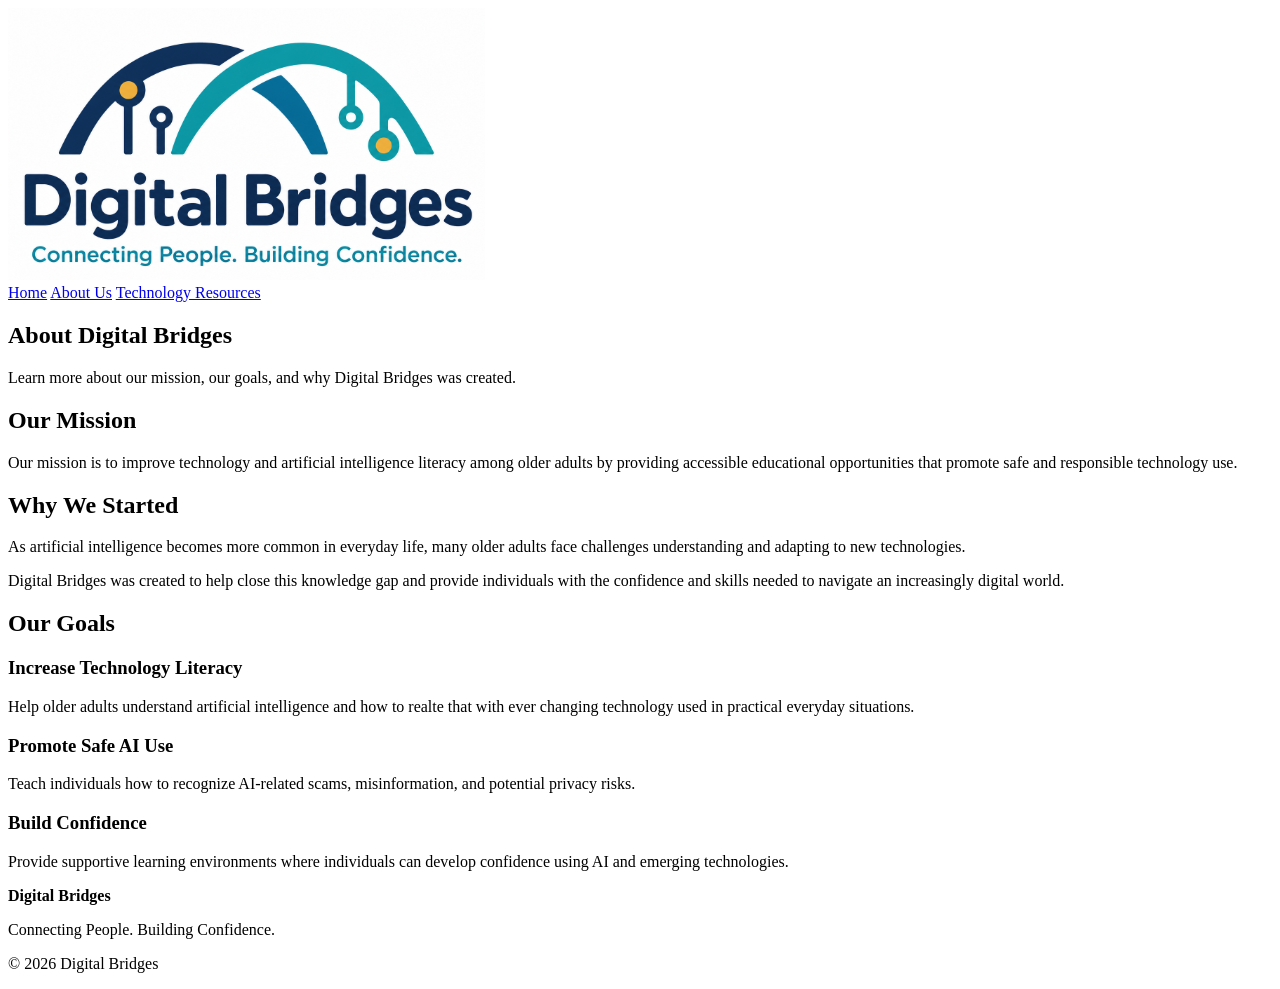
==== about.html @ 3f656727 "Add about.html for Digital Bridges information" ====
<!DOCTYPE html>
<html lang="en">

<head>
  <meta charset="UTF-8">
  <meta name="viewport" content="width=device-width, initial-scale=1.0">
  <title>About Us | Digital Bridges</title>
  <link rel="stylesheet" href="style.css">
</head>

<body>

  <header>
    <img src="Digital%20Bridges.png"
         alt="Digital Bridges Logo"
         class="site-logo">
  </header>

  <nav>
    <a href="index.html">Home</a>
    <a href="about.html">About Us</a>
    <a href="resources.html">Technology Resources</a>
  </nav>

  <main>

    <section>
      <h1>About Digital Bridges</h1>
      <p>
        Learn more about our mission, our goals,
        and why Digital Bridges was created.
      </p>
    </section>

    <section>
      <h2>Our Mission</h2>
      <p>
        Our mission is to improve technology and
        artificial intelligence literacy among
        older adults by providing accessible
        educational opportunities that promote
        safe and responsible technology use.
      </p>
    </section>

    <section>
      <h2>Why We Started</h2>
      <p>
        As artificial intelligence becomes more
        common in everyday life, many older adults
        face challenges understanding and adapting
        to new technologies.
      </p>

      <p>
        Digital Bridges was created to help close
        this knowledge gap and provide individuals
        with the confidence and skills needed
        to navigate an increasingly digital world.
      </p>
    </section>

    <section>
      <h2>Our Goals</h2>

      <h3>Increase Technology Literacy</h3>
      <p>
        Help older adults understand artificial
        intelligence and how to realte that with ever changing technology 
        used in practical everyday situations.
      </p>

      <h3>Promote Safe AI Use</h3>
      <p>
        Teach individuals how to recognize
        AI-related scams, misinformation,
        and potential privacy risks.
      </p>

      <h3>Build Confidence</h3>
      <p>
        Provide supportive learning environments
        where individuals can develop confidence
        using AI and emerging technologies.
      </p>
    </section>

  </main>

  <footer>
    <p><strong>Digital Bridges</strong></p>
    <p>Connecting People. Building Confidence.</p>
    <p>&copy; 2026 Digital Bridges</p>
  </footer>

</body>
</html>

</body>

</html>
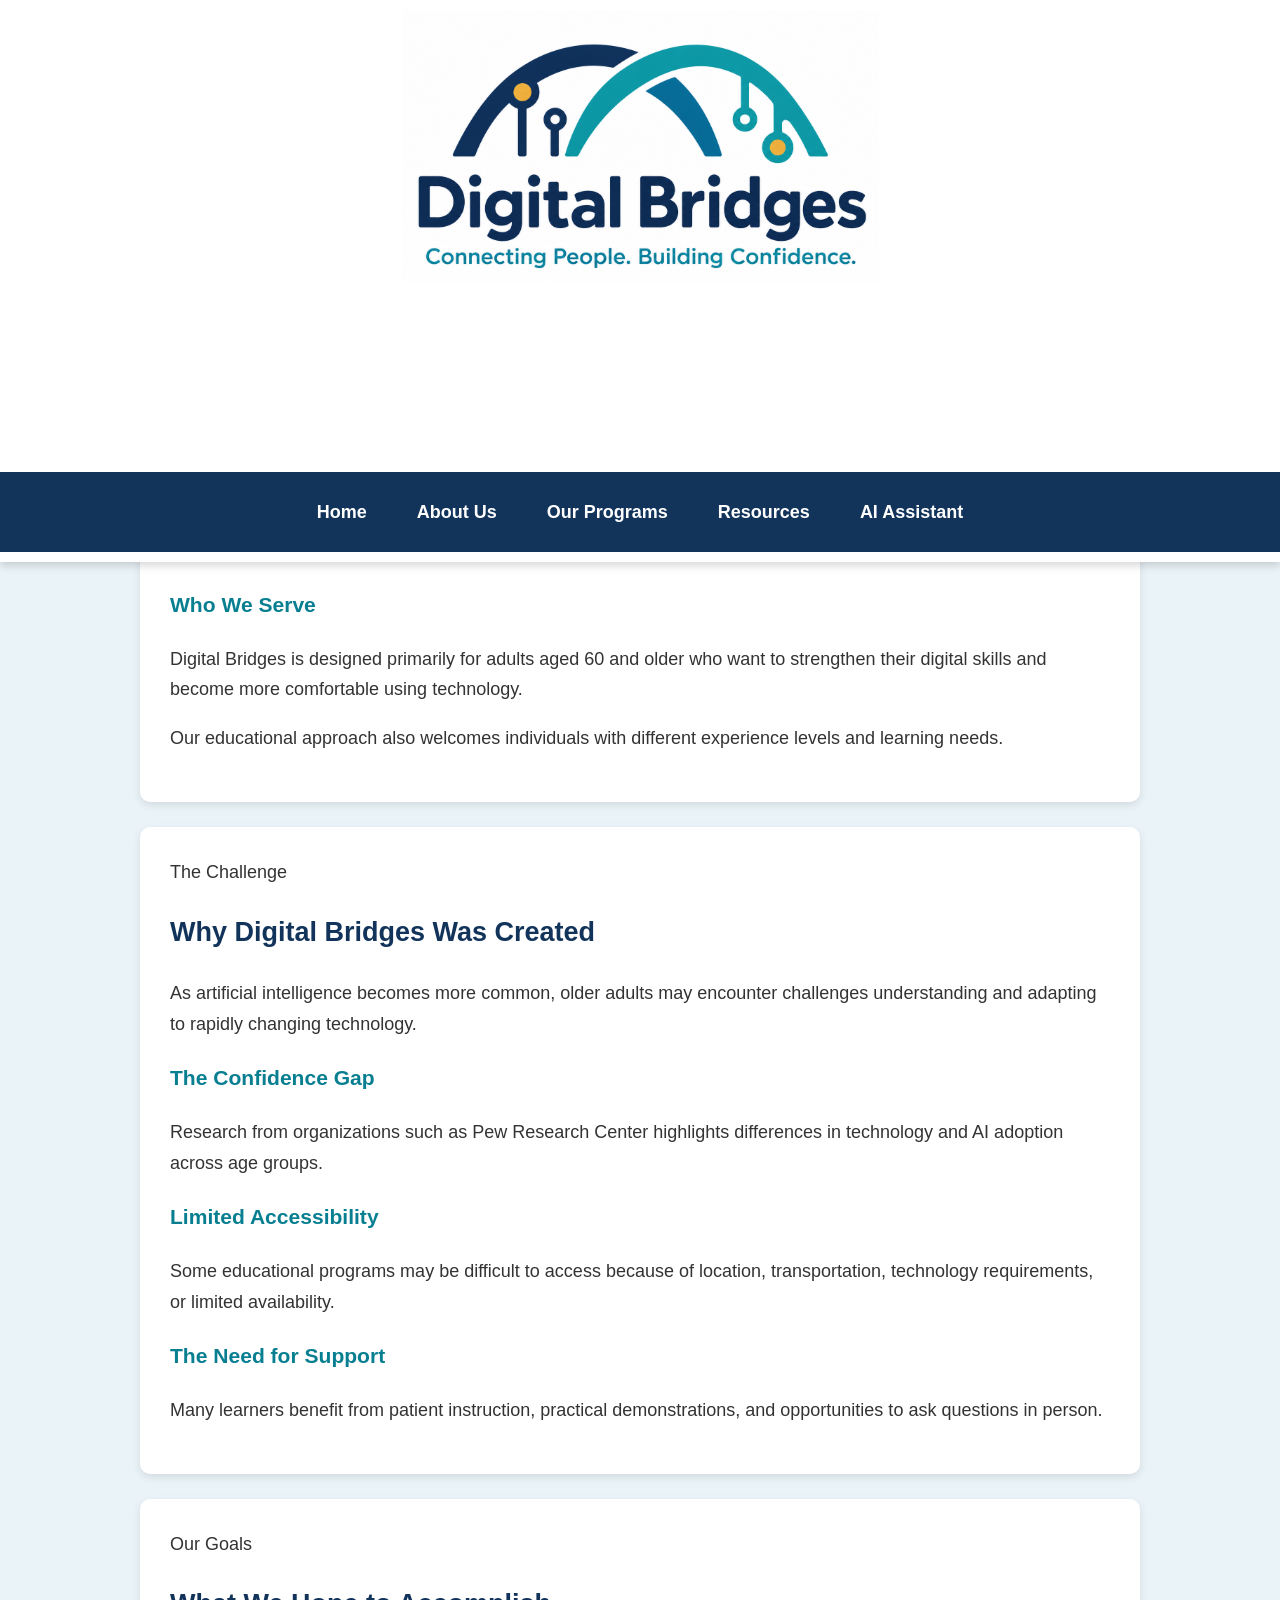
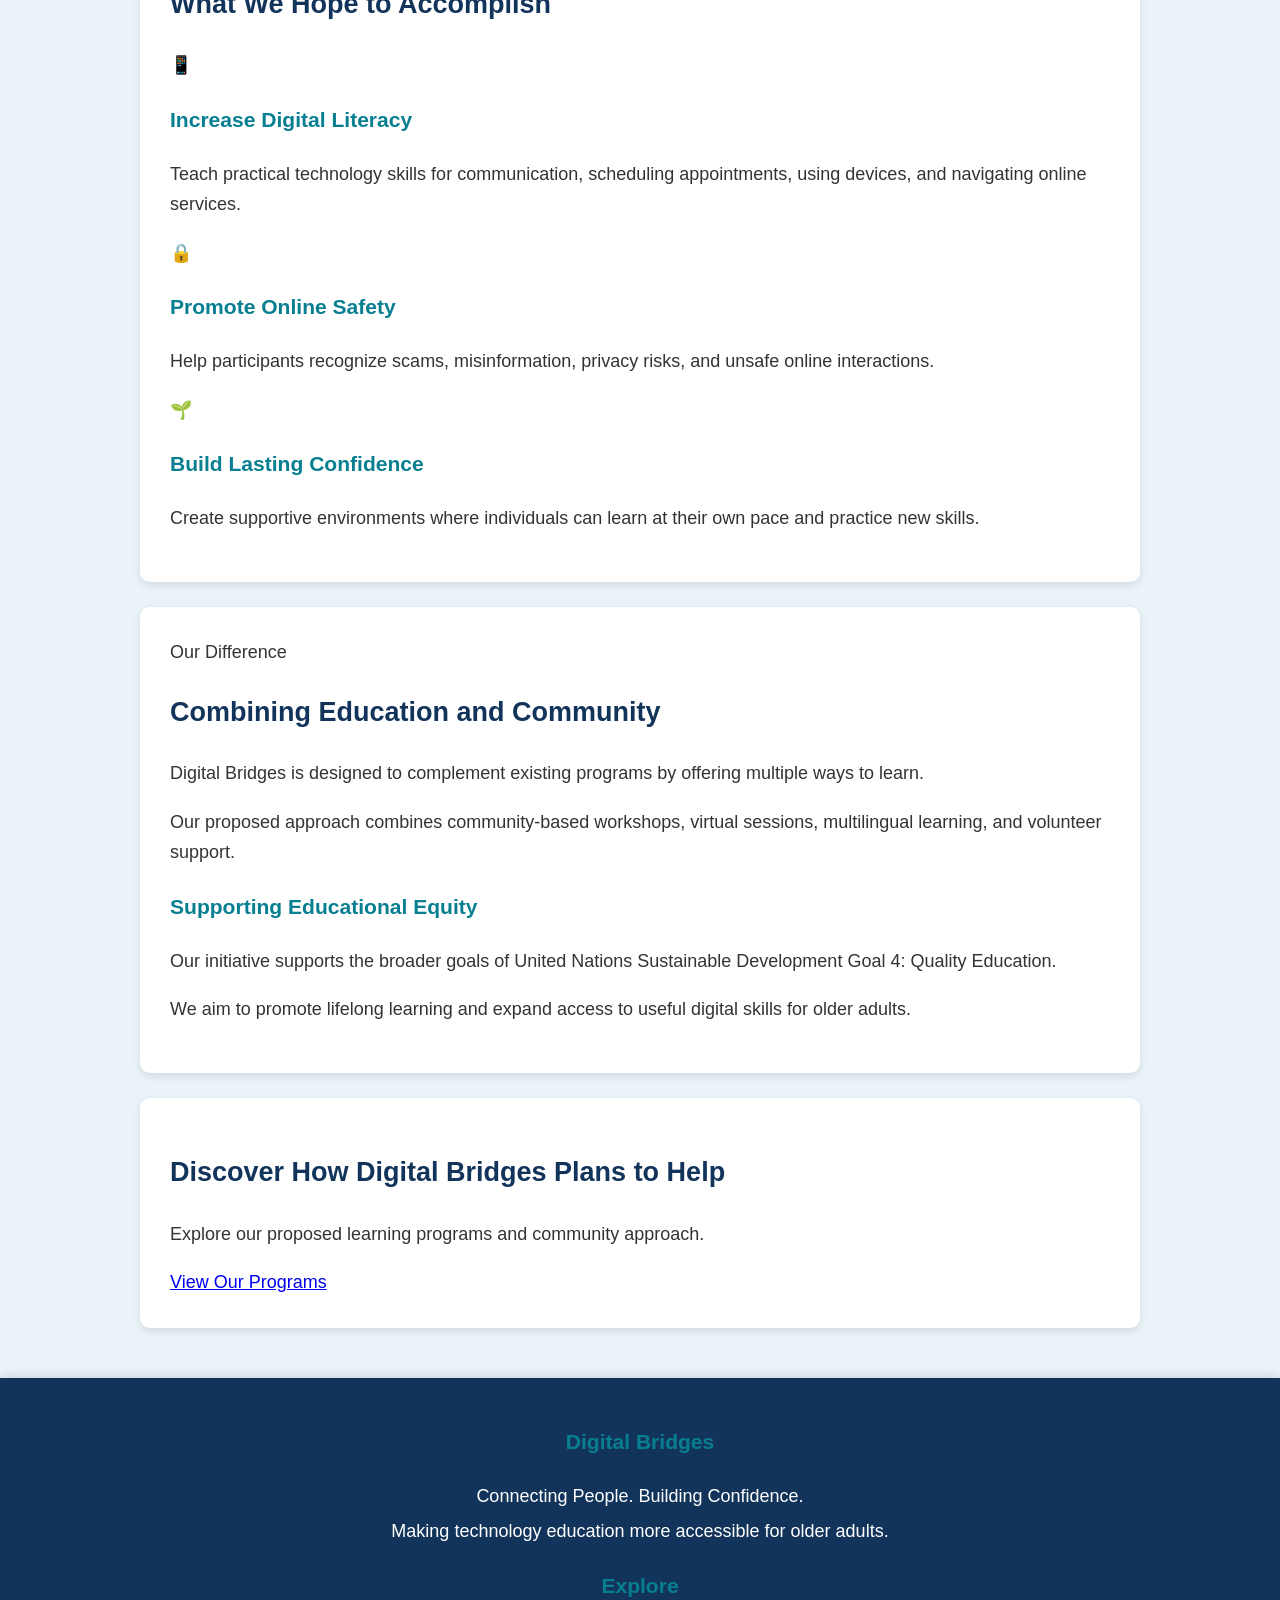
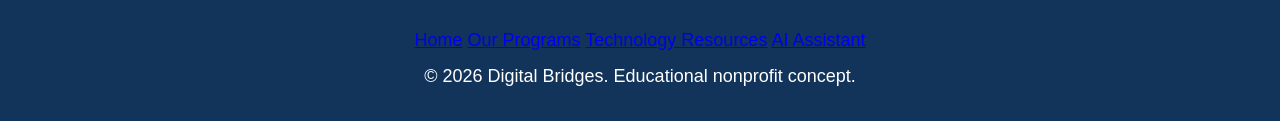
==== commit 2e4ee619: "Revamp About Us page with new header and sections Updated the About Us page layout and content for b" ====
--- a/about.html
+++ b/about.html
@@ -1,98 +1,205 @@
 
 <!DOCTYPE html>
 <html lang="en">
-
 <head>
   <meta charset="UTF-8">
   <meta name="viewport" content="width=device-width, initial-scale=1.0">
   <title>About Us | Digital Bridges</title>
   <link rel="stylesheet" href="style.css">
 </head>
-
 <body>
 
-  <header>
-    <img src="Digital%20Bridges.png"
-         alt="Digital Bridges Logo"
-         class="site-logo">
-  </header>
-
-  <nav>
-    <a href="index.html">Home</a>
-    <a href="about.html">About Us</a>
-    <a href="resources.html">Technology Resources</a>
-  </nav>
-
-  <main>
-
-    <section>
+<header class="site-header">
+  <div class="header-inner">
+    <a href="index.html" class="brand">
+      <img src="Digital%20Bridges.png" alt="Digital Bridges Logo">
+    </a>
+    <nav aria-label="Main navigation">
+      <a href="index.html">Home</a>
+      <a href="about.html" class="active" aria-current="page">About Us</a>
+      <a href="programs.html">Our Programs</a>
+      <a href="resources.html">Resources</a>
+      <a href="assistant.html" class="nav-highlight">AI Assistant</a>
+    </nav>
+  </div>
+</header>
+
+<main>
+  <section class="page-hero">
+    <div class="container">
+      <span class="eyebrow">Who We Are</span>
       <h1>About Digital Bridges</h1>
       <p>
-        Learn more about our mission, our goals,
-        and why Digital Bridges was created.
+        Building a future where older adults have the knowledge,
+        resources, and confidence to navigate technology.
       </p>
-    </section>
-
-    <section>
-      <h2>Our Mission</h2>
-      <p>
-        Our mission is to improve technology and
-        artificial intelligence literacy among
-        older adults by providing accessible
-        educational opportunities that promote
-        safe and responsible technology use.
-      </p>
-    </section>
-
-    <section>
-      <h2>Why We Started</h2>
-      <p>
-        As artificial intelligence becomes more
-        common in everyday life, many older adults
-        face challenges understanding and adapting
-        to new technologies.
-      </p>
-
-      <p>
-        Digital Bridges was created to help close
-        this knowledge gap and provide individuals
-        with the confidence and skills needed
-        to navigate an increasingly digital world.
-      </p>
-    </section>
-
-    <section>
-      <h2>Our Goals</h2>
-
-      <h3>Increase Technology Literacy</h3>
-      <p>
-        Help older adults understand artificial
-        intelligence and how to realte that with ever changing technology 
-        used in practical everyday situations.
-      </p>
-
-      <h3>Promote Safe AI Use</h3>
-      <p>
-        Teach individuals how to recognize
-        AI-related scams, misinformation,
-        and potential privacy risks.
-      </p>
-
-      <h3>Build Confidence</h3>
-      <p>
-        Provide supportive learning environments
-        where individuals can develop confidence
-        using AI and emerging technologies.
-      </p>
-    </section>
-
-  </main>
-
-  <footer>
-    <p><strong>Digital Bridges</strong></p>
-    <p>Connecting People. Building Confidence.</p>
-    <p>&copy; 2026 Digital Bridges</p>
-  </footer>
+    </div>
+  </section>
+
+  <section class="section container">
+    <div class="split-layout">
+      <div>
+        <span class="eyebrow">Our Mission</span>
+        <h2>Making Technology Accessible to Everyone</h2>
+        <p>
+          Our mission is to improve technology and artificial
+          intelligence literacy among older adults by providing
+          accessible educational opportunities that promote
+          safe and responsible technology use.
+        </p>
+        <p>
+          We believe age should never be a barrier to understanding
+          and benefiting from modern technology.
+        </p>
+      </div>
+      <div class="feature-panel">
+        <h3>Who We Serve</h3>
+        <p>
+          Digital Bridges is designed primarily for adults aged
+          60 and older who want to strengthen their digital
+          skills and become more comfortable using technology.
+        </p>
+        <p>
+          Our educational approach also welcomes individuals
+          with different experience levels and learning needs.
+        </p>
+      </div>
+    </div>
+  </section>
+
+  <section class="section section-light">
+    <div class="container">
+      <div class="section-heading">
+        <span class="eyebrow">The Challenge</span>
+        <h2>Why Digital Bridges Was Created</h2>
+        <p>
+          As artificial intelligence becomes more common,
+          older adults may encounter challenges understanding
+          and adapting to rapidly changing technology.
+        </p>
+      </div>
+
+      <div class="card-grid">
+        <article class="card">
+          <h3>The Confidence Gap</h3>
+          <p>
+            Research from organizations such as Pew Research
+            Center highlights differences in technology and
+            AI adoption across age groups.
+          </p>
+        </article>
+        <article class="card">
+          <h3>Limited Accessibility</h3>
+          <p>
+            Some educational programs may be difficult to
+            access because of location, transportation,
+            technology requirements, or limited availability.
+          </p>
+        </article>
+        <article class="card">
+          <h3>The Need for Support</h3>
+          <p>
+            Many learners benefit from patient instruction,
+            practical demonstrations, and opportunities
+            to ask questions in person.
+          </p>
+        </article>
+      </div>
+    </div>
+  </section>
+
+  <section class="section container">
+    <div class="section-heading">
+      <span class="eyebrow">Our Goals</span>
+      <h2>What We Hope to Accomplish</h2>
+    </div>
+    <div class="card-grid">
+      <article class="card">
+        <div class="card-icon">📱</div>
+        <h3>Increase Digital Literacy</h3>
+        <p>
+          Teach practical technology skills for communication,
+          scheduling appointments, using devices, and
+          navigating online services.
+        </p>
+      </article>
+      <article class="card">
+        <div class="card-icon">🔒</div>
+        <h3>Promote Online Safety</h3>
+        <p>
+          Help participants recognize scams, misinformation,
+          privacy risks, and unsafe online interactions.
+        </p>
+      </article>
+      <article class="card">
+        <div class="card-icon">🌱</div>
+        <h3>Build Lasting Confidence</h3>
+        <p>
+          Create supportive environments where individuals
+          can learn at their own pace and practice new skills.
+        </p>
+      </article>
+    </div>
+  </section>
+
+  <section class="section section-light">
+    <div class="container split-layout">
+      <div>
+        <span class="eyebrow">Our Difference</span>
+        <h2>Combining Education and Community</h2>
+        <p>
+          Digital Bridges is designed to complement existing
+          programs by offering multiple ways to learn.
+        </p>
+        <p>
+          Our proposed approach combines community-based
+          workshops, virtual sessions, multilingual learning,
+          and volunteer support.
+        </p>
+      </div>
+      <div class="feature-panel">
+        <h3>Supporting Educational Equity</h3>
+        <p>
+          Our initiative supports the broader goals of
+          United Nations Sustainable Development Goal 4:
+          Quality Education.
+        </p>
+        <p>
+          We aim to promote lifelong learning and expand
+          access to useful digital skills for older adults.
+        </p>
+      </div>
+    </div>
+  </section>
+
+  <section class="cta-section">
+    <div class="container">
+      <h2>Discover How Digital Bridges Plans to Help</h2>
+      <p>Explore our proposed learning programs and community approach.</p>
+      <a href="programs.html" class="btn btn-white">View Our Programs</a>
+    </div>
+  </section>
+</main>
+
+<footer class="site-footer">
+  <div class="container footer-grid">
+    <div>
+      <h3>Digital Bridges</h3>
+      <p>Connecting People. Building Confidence.</p>
+      <p>Making technology education more accessible for older adults.</p>
+    </div>
+    <div>
+      <h3>Explore</h3>
+      <a href="index.html">Home</a>
+      <a href="programs.html">Our Programs</a>
+      <a href="resources.html">Technology Resources</a>
+      <a href="assistant.html">AI Assistant</a>
+    </div>
+  </div>
+  <div class="container footer-bottom">
+    <p>&copy; 2026 Digital Bridges. Educational nonprofit concept.</p>
+  </div>
+</footer>
 
 </body>
 </html>
--- a/style.css
+++ b/style.css
@@ -0,0 +1,147 @@
+/* General Body Styling */
+body {
+    margin: 0;
+    padding: 0;
+    font-family: Arial, Helvetica, sans-serif;
+    font-size: 18px;
+    line-height: 1.7;
+    background-color: #EAF3F8;
+    color: #333333;
+}
+
+/* Fixed Header */
+header {
+    position: fixed;
+    top: 0;
+    left: 0;
+    width: 100%;
+    background-color: white;
+    text-align: center;
+    padding: 10px 0;
+    box-shadow: 0 4px 8px rgba(0, 0, 0, 0.15);
+    z-index: 1000;
+}
+
+/* Digital Bridges Logo */
+.site-logo {
+    width: 250px;
+    max-width: 90%;
+    height: auto;
+    display: block;
+    margin: 0 auto;
+}
+
+/* Navigation Menu */
+nav {
+    display: flex;
+    justify-content: center;
+    flex-wrap: wrap;
+    gap: 20px;
+    background-color: #12345B;
+    padding: 15px;
+    margin-top: 180px;
+}
+
+/* Navigation Links */
+nav a {
+    color: white;
+    text-decoration: none;
+    font-weight: bold;
+    padding: 10px 15px;
+    border-radius: 5px;
+    transition: background-color 0.3s;
+}
+
+/* Navigation Hover Effects */
+nav a:hover,
+nav a:focus {
+    background-color: #0F9CA8;
+    color: white;
+}
+
+/* Center Main Content with Flexbox */
+main {
+    display: flex;
+    flex-direction: column;
+    align-items: center;
+    justify-content: center;
+    max-width: 1000px;
+    margin: 30px auto;
+    padding: 20px;
+    gap: 25px;
+}
+
+/* Content Sections */
+section {
+    background-color: white;
+    width: 100%;
+    box-sizing: border-box;
+    padding: 30px;
+    border-radius: 10px;
+    box-shadow: 0 3px 8px rgba(0, 0, 0, 0.1);
+}
+
+/* Headings */
+h1, h2 {
+    color: #12345B;
+}
+
+h3 {
+    color: #087F91;
+}
+
+/* Images */
+main img {
+    max-width: 100%;
+    height: auto;
+    display: block;
+    margin: 20px auto;
+    border-radius: 8px;
+}
+
+/* Lists */
+ul {
+    padding-left: 30px;
+}
+
+li {
+    margin-bottom: 10px;
+}
+
+/* Footer */
+footer {
+    background-color: #12345B;
+    color: white;
+    text-align: center;
+    padding: 25px;
+    box-shadow: 0 -3px 8px rgba(0, 0, 0, 0.1);
+}
+
+footer p {
+    margin: 5px;
+}
+
+/* Mobile Friendly Styling */
+@media (max-width: 600px) {
+    nav {
+        margin-top: 180px;
+        gap: 5px;
+    }
+
+    nav a {
+        padding: 8px;
+        font-size: 16px;
+    }
+
+    main {
+        padding: 15px;
+    }
+
+    section {
+        padding: 20px;
+    }
+
+    body {
+        font-size: 17px;
+    }
+}
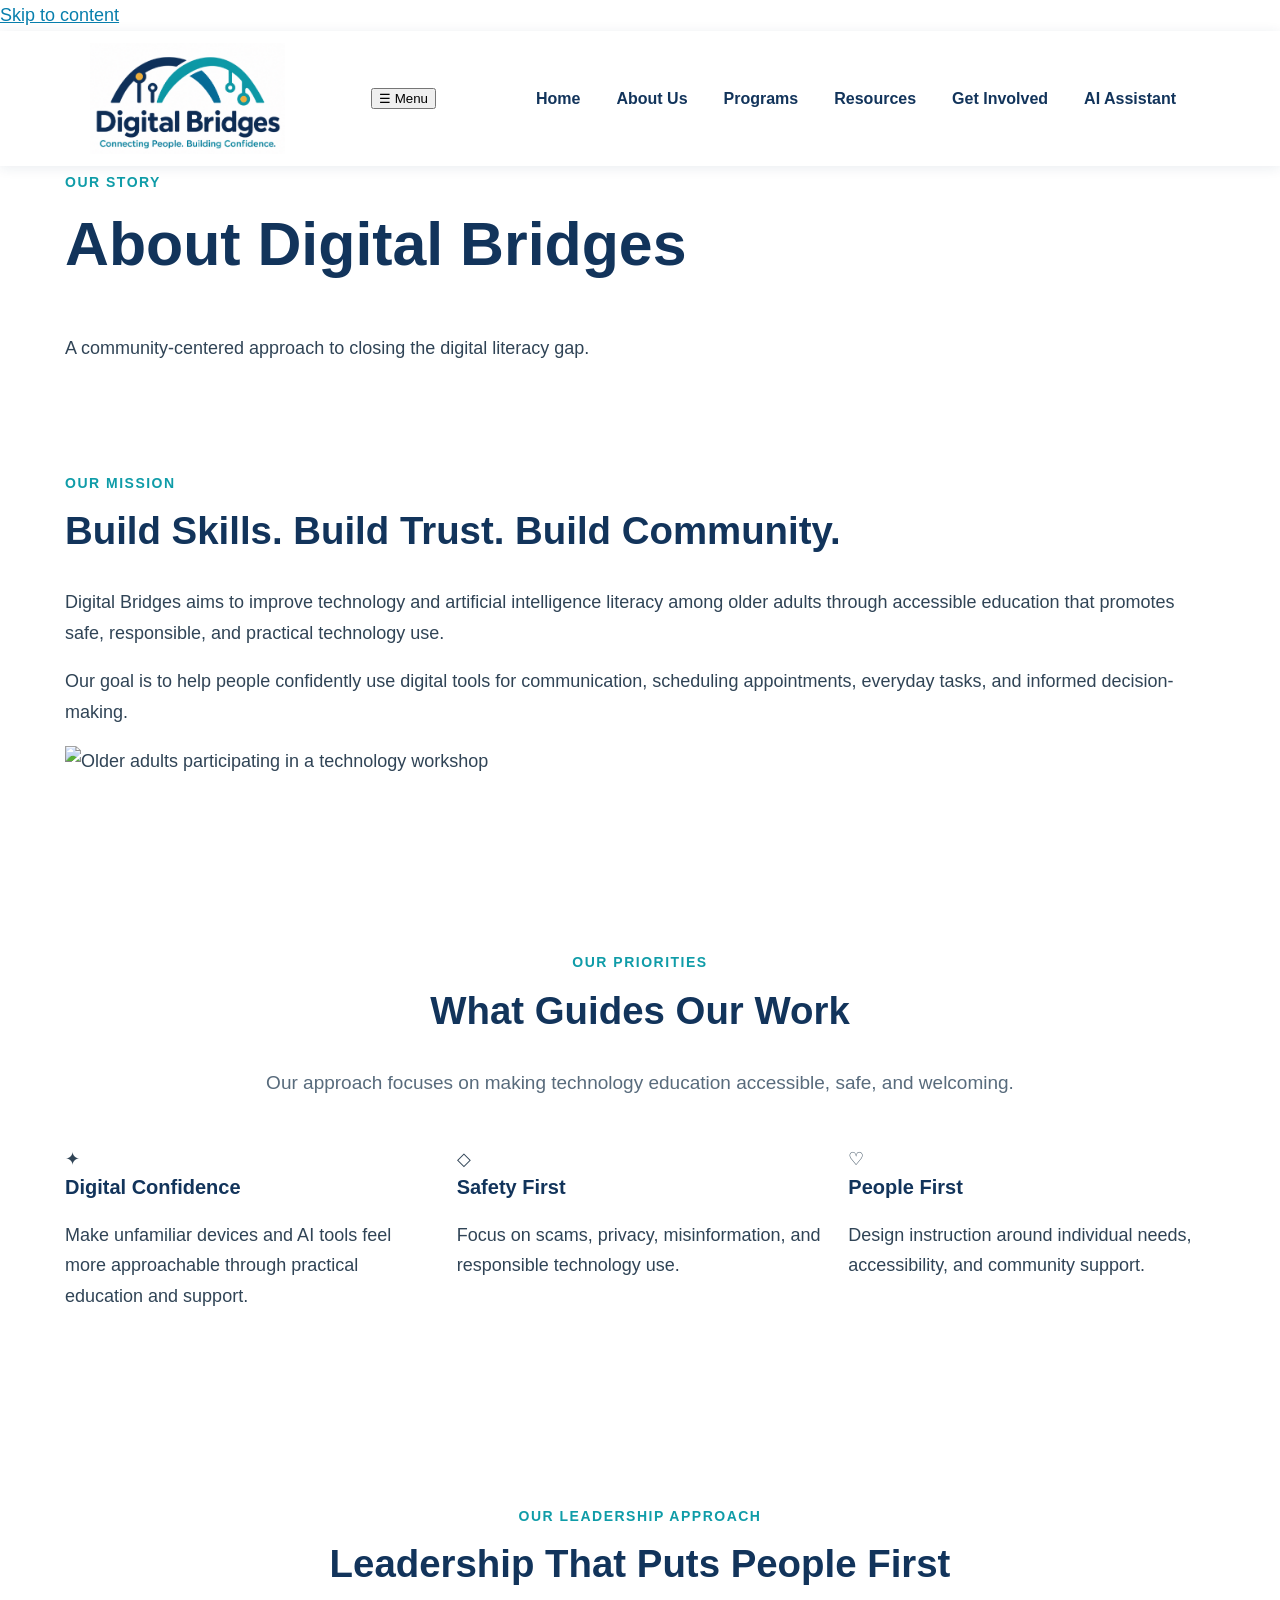
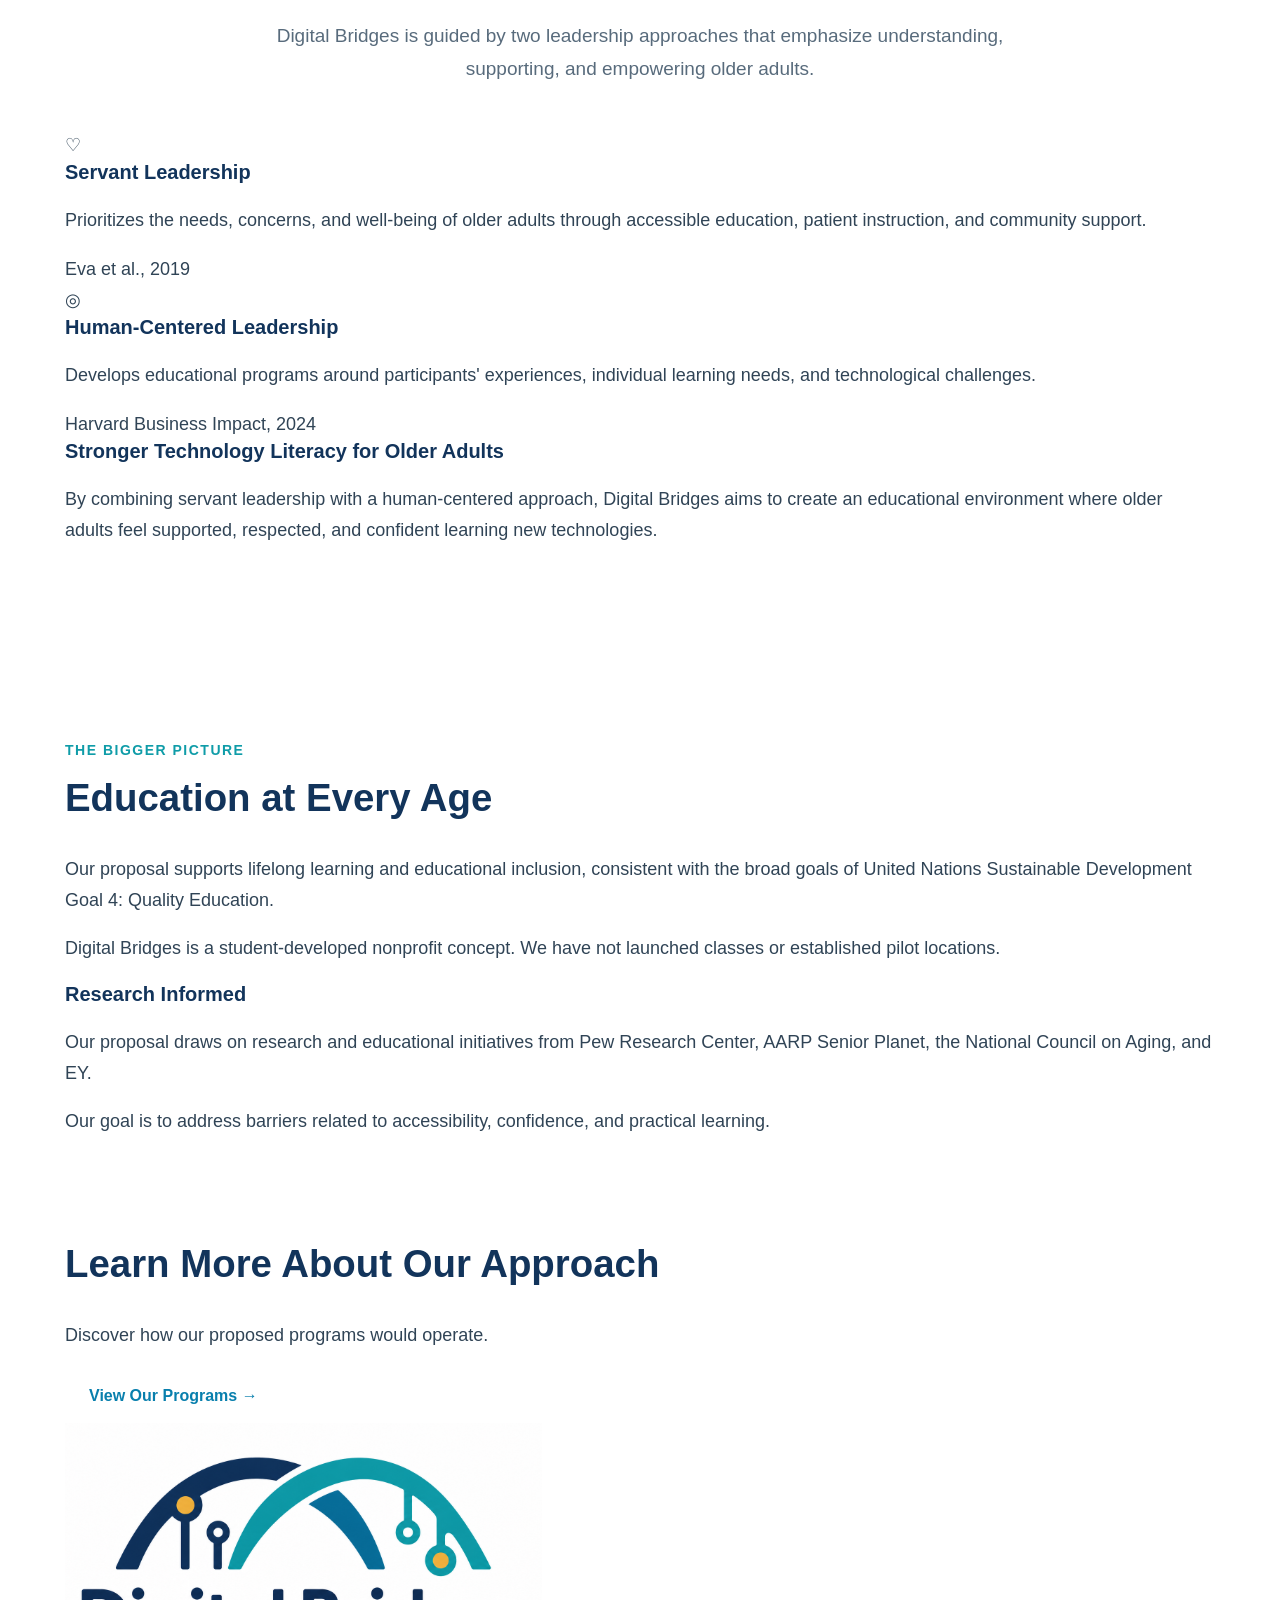
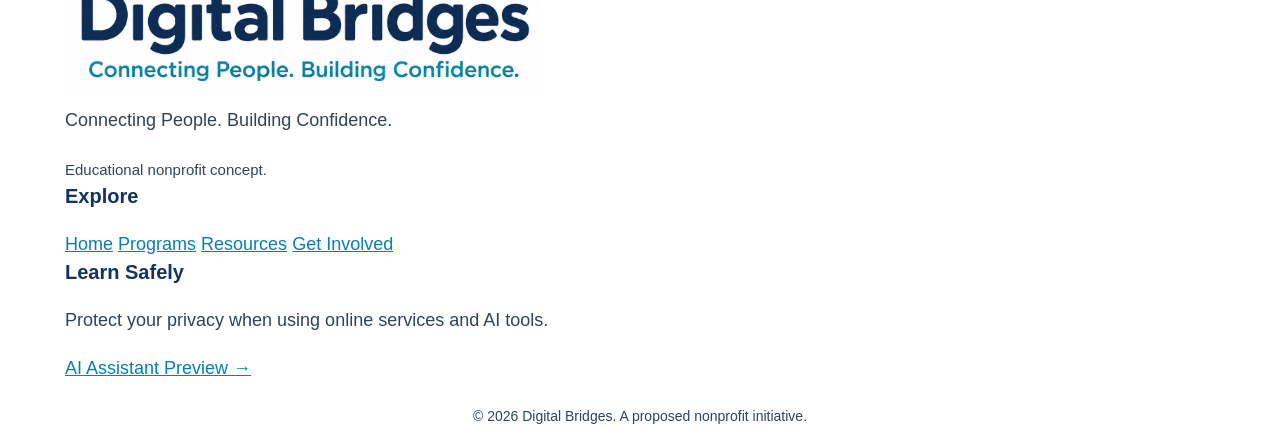
==== commit 6f3ccfaf: "Refactor about.html for accessibility and content clarity Updated the about.html file to enhance acc" ====
--- a/about.html
+++ b/about.html
@@ -1,209 +1,433 @@
 
 <!DOCTYPE html>
 <html lang="en">
+
 <head>
   <meta charset="UTF-8">
-  <meta name="viewport" content="width=device-width, initial-scale=1.0">
+  <meta name="viewport" content="width=device-width, initial-scale=1">
+
+  <meta name="description"
+    content="Learn about Digital Bridges, our mission, values, and leadership approach to improving technology literacy among older adults.">
+
   <title>About Us | Digital Bridges</title>
+
   <link rel="stylesheet" href="style.css">
+  <script src="script.js" defer></script>
 </head>
+
 <body>
 
-<header class="site-header">
-  <div class="header-inner">
-    <a href="index.html" class="brand">
-      <img src="Digital%20Bridges.png" alt="Digital Bridges Logo">
-    </a>
-    <nav aria-label="Main navigation">
-      <a href="index.html">Home</a>
-      <a href="about.html" class="active" aria-current="page">About Us</a>
-      <a href="programs.html">Our Programs</a>
-      <a href="resources.html">Resources</a>
-      <a href="assistant.html" class="nav-highlight">AI Assistant</a>
-    </nav>
-  </div>
-</header>
-
-<main>
-  <section class="page-hero">
-    <div class="container">
-      <span class="eyebrow">Who We Are</span>
-      <h1>About Digital Bridges</h1>
-      <p>
-        Building a future where older adults have the knowledge,
-        resources, and confidence to navigate technology.
-      </p>
+  <a class="skip-link" href="#main">Skip to content</a>
+
+  <!-- HEADER AND NAVIGATION -->
+
+  <header class="site-header">
+    <div class="container header-inner">
+
+      <a href="index.html" class="brand"
+        aria-label="Digital Bridges home">
+        <img src="Digital%20Bridges.png"
+          alt="Digital Bridges">
+      </a>
+
+      <button class="menu-toggle"
+        type="button"
+        aria-expanded="false"
+        aria-controls="site-nav">
+        ☰ Menu
+      </button>
+
+      <nav id="site-nav" aria-label="Main navigation">
+        <a href="index.html">Home</a>
+        <a href="about.html" class="selected">About Us</a>
+        <a href="programs.html">Programs</a>
+        <a href="resources.html">Resources</a>
+        <a href="get-involved.html">Get Involved</a>
+        <a href="assistant.html" class="nav-cta">
+          AI Assistant
+        </a>
+      </nav>
+
     </div>
-  </section>
-
-  <section class="section container">
-    <div class="split-layout">
+  </header>
+
+  <main id="main">
+
+    <!-- PAGE INTRODUCTION -->
+
+    <section class="page-intro">
+      <div class="container">
+
+        <span class="eyebrow">Our Story</span>
+
+        <h1>About Digital Bridges</h1>
+
+        <p>
+          A community-centered approach to closing
+          the digital literacy gap.
+        </p>
+
+      </div>
+    </section>
+
+
+    <!-- OUR MISSION -->
+
+    <section class="section">
+      <div class="container split">
+
+        <div>
+
+          <span class="eyebrow">Our Mission</span>
+
+          <h2>
+            Build Skills. Build Trust.
+            Build Community.
+          </h2>
+
+          <p>
+            Digital Bridges aims to improve technology
+            and artificial intelligence literacy among
+            older adults through accessible education
+            that promotes safe, responsible, and
+            practical technology use.
+          </p>
+
+          <p>
+            Our goal is to help people confidently
+            use digital tools for communication,
+            scheduling appointments, everyday tasks,
+            and informed decision-making.
+          </p>
+
+        </div>
+
+        <div class="photo-frame">
+          <img
+            src="workshop.jpg"
+            alt="Older adults participating in a technology workshop"
+            loading="lazy">
+        </div>
+
+      </div>
+    </section>
+
+
+    <!-- WHAT GUIDES OUR WORK -->
+
+    <section class="section tint">
+      <div class="container">
+
+        <div class="section-heading">
+
+          <span class="eyebrow">Our Priorities</span>
+
+          <h2>What Guides Our Work</h2>
+
+          <p>
+            Our approach focuses on making
+            technology education accessible,
+            safe, and welcoming.
+          </p>
+
+        </div>
+
+        <div class="card-grid">
+
+          <article class="feature-card">
+
+            <div class="icon-circle">✦</div>
+
+            <h3>Digital Confidence</h3>
+
+            <p>
+              Make unfamiliar devices and AI tools
+              feel more approachable through
+              practical education and support.
+            </p>
+
+          </article>
+
+
+          <article class="feature-card">
+
+            <div class="icon-circle">◇</div>
+
+            <h3>Safety First</h3>
+
+            <p>
+              Focus on scams, privacy,
+              misinformation, and responsible
+              technology use.
+            </p>
+
+          </article>
+
+
+          <article class="feature-card">
+
+            <div class="icon-circle">♡</div>
+
+            <h3>People First</h3>
+
+            <p>
+              Design instruction around individual
+              needs, accessibility, and
+              community support.
+            </p>
+
+          </article>
+
+        </div>
+
+      </div>
+    </section>
+
+
+    <!-- OUR LEADERSHIP APPROACH -->
+
+    <section class="section leadership-section">
+      <div class="container">
+
+        <div class="section-heading">
+
+          <span class="eyebrow">
+            Our Leadership Approach
+          </span>
+
+          <h2>
+            Leadership That Puts People First
+          </h2>
+
+          <p>
+            Digital Bridges is guided by two
+            leadership approaches that emphasize
+            understanding, supporting, and
+            empowering older adults.
+          </p>
+
+        </div>
+
+
+        <div class="leadership-grid">
+
+          <!-- SERVANT LEADERSHIP -->
+
+          <article class="leadership-card">
+
+            <div class="leadership-icon"
+              aria-hidden="true">
+              ♡
+            </div>
+
+            <h3>Servant Leadership</h3>
+
+            <p>
+              Prioritizes the needs, concerns,
+              and well-being of older adults
+              through accessible education,
+              patient instruction, and
+              community support.
+            </p>
+
+            <span class="leadership-source">
+              Eva et al., 2019
+            </span>
+
+          </article>
+
+
+          <!-- HUMAN-CENTERED LEADERSHIP -->
+
+          <article class="leadership-card">
+
+            <div class="leadership-icon"
+              aria-hidden="true">
+              ◎
+            </div>
+
+            <h3>Human-Centered Leadership</h3>
+
+            <p>
+              Develops educational programs around
+              participants' experiences,
+              individual learning needs,
+              and technological challenges.
+            </p>
+
+            <span class="leadership-source">
+              Harvard Business Impact, 2024
+            </span>
+
+          </article>
+
+        </div>
+
+
+        <!-- COMBINED LEADERSHIP OUTCOME -->
+
+        <div class="leadership-outcome">
+
+          <h3>
+            Stronger Technology Literacy
+            for Older Adults
+          </h3>
+
+          <p>
+            By combining servant leadership with
+            a human-centered approach, Digital Bridges
+            aims to create an educational environment
+            where older adults feel supported,
+            respected, and confident learning
+            new technologies.
+          </p>
+
+        </div>
+
+      </div>
+    </section>
+
+
+    <!-- EDUCATION AT EVERY AGE -->
+
+    <section class="section">
+      <div class="container split">
+
+        <div>
+
+          <span class="eyebrow">
+            The Bigger Picture
+          </span>
+
+          <h2>Education at Every Age</h2>
+
+          <p>
+            Our proposal supports lifelong learning
+            and educational inclusion, consistent
+            with the broad goals of United Nations
+            Sustainable Development Goal 4:
+            Quality Education.
+          </p>
+
+          <p>
+            Digital Bridges is a student-developed
+            nonprofit concept. We have not launched
+            classes or established pilot locations.
+          </p>
+
+        </div>
+
+
+        <div class="statement">
+
+          <h3>Research Informed</h3>
+
+          <p>
+            Our proposal draws on research and
+            educational initiatives from Pew
+            Research Center, AARP Senior Planet,
+            the National Council on Aging, and EY.
+          </p>
+
+          <p>
+            Our goal is to address barriers
+            related to accessibility,
+            confidence, and practical learning.
+          </p>
+
+        </div>
+
+      </div>
+    </section>
+
+
+    <!-- CALL TO ACTION -->
+
+    <section class="cta-band">
+      <div class="container">
+
+        <h2>
+          Learn More About Our Approach
+        </h2>
+
+        <p>
+          Discover how our proposed programs
+          would operate.
+        </p>
+
+        <a href="programs.html" class="btn white">
+          View Our Programs →
+        </a>
+
+      </div>
+    </section>
+
+  </main>
+
+
+  <!-- FOOTER -->
+
+  <footer>
+
+    <div class="container footer-layout">
+
       <div>
-        <span class="eyebrow">Our Mission</span>
-        <h2>Making Technology Accessible to Everyone</h2>
+
+        <img
+          src="Digital%20Bridges.png"
+          alt=""
+          class="footer-logo">
+
         <p>
-          Our mission is to improve technology and artificial
-          intelligence literacy among older adults by providing
-          accessible educational opportunities that promote
-          safe and responsible technology use.
+          Connecting People.
+          Building Confidence.
         </p>
+
+        <small>
+          Educational nonprofit concept.
+        </small>
+
+      </div>
+
+
+      <div>
+
+        <h3>Explore</h3>
+
+        <a href="index.html">Home</a>
+        <a href="programs.html">Programs</a>
+        <a href="resources.html">Resources</a>
+        <a href="get-involved.html">Get Involved</a>
+
+      </div>
+
+
+      <div>
+
+        <h3>Learn Safely</h3>
+
         <p>
-          We believe age should never be a barrier to understanding
-          and benefiting from modern technology.
+          Protect your privacy when using
+          online services and AI tools.
         </p>
-      </div>
-      <div class="feature-panel">
-        <h3>Who We Serve</h3>
-        <p>
-          Digital Bridges is designed primarily for adults aged
-          60 and older who want to strengthen their digital
-          skills and become more comfortable using technology.
-        </p>
-        <p>
-          Our educational approach also welcomes individuals
-          with different experience levels and learning needs.
-        </p>
-      </div>
+
+        <a href="assistant.html">
+          AI Assistant Preview →
+        </a>
+
+      </div>
+
     </div>
-  </section>
-
-  <section class="section section-light">
-    <div class="container">
-      <div class="section-heading">
-        <span class="eyebrow">The Challenge</span>
-        <h2>Why Digital Bridges Was Created</h2>
-        <p>
-          As artificial intelligence becomes more common,
-          older adults may encounter challenges understanding
-          and adapting to rapidly changing technology.
-        </p>
-      </div>
-
-      <div class="card-grid">
-        <article class="card">
-          <h3>The Confidence Gap</h3>
-          <p>
-            Research from organizations such as Pew Research
-            Center highlights differences in technology and
-            AI adoption across age groups.
-          </p>
-        </article>
-        <article class="card">
-          <h3>Limited Accessibility</h3>
-          <p>
-            Some educational programs may be difficult to
-            access because of location, transportation,
-            technology requirements, or limited availability.
-          </p>
-        </article>
-        <article class="card">
-          <h3>The Need for Support</h3>
-          <p>
-            Many learners benefit from patient instruction,
-            practical demonstrations, and opportunities
-            to ask questions in person.
-          </p>
-        </article>
-      </div>
+
+
+    <div class="container footer-bottom">
+
+      © 2026 Digital Bridges.
+      A proposed nonprofit initiative.
+
     </div>
-  </section>
-
-  <section class="section container">
-    <div class="section-heading">
-      <span class="eyebrow">Our Goals</span>
-      <h2>What We Hope to Accomplish</h2>
-    </div>
-    <div class="card-grid">
-      <article class="card">
-        <div class="card-icon">📱</div>
-        <h3>Increase Digital Literacy</h3>
-        <p>
-          Teach practical technology skills for communication,
-          scheduling appointments, using devices, and
-          navigating online services.
-        </p>
-      </article>
-      <article class="card">
-        <div class="card-icon">🔒</div>
-        <h3>Promote Online Safety</h3>
-        <p>
-          Help participants recognize scams, misinformation,
-          privacy risks, and unsafe online interactions.
-        </p>
-      </article>
-      <article class="card">
-        <div class="card-icon">🌱</div>
-        <h3>Build Lasting Confidence</h3>
-        <p>
-          Create supportive environments where individuals
-          can learn at their own pace and practice new skills.
-        </p>
-      </article>
-    </div>
-  </section>
-
-  <section class="section section-light">
-    <div class="container split-layout">
-      <div>
-        <span class="eyebrow">Our Difference</span>
-        <h2>Combining Education and Community</h2>
-        <p>
-          Digital Bridges is designed to complement existing
-          programs by offering multiple ways to learn.
-        </p>
-        <p>
-          Our proposed approach combines community-based
-          workshops, virtual sessions, multilingual learning,
-          and volunteer support.
-        </p>
-      </div>
-      <div class="feature-panel">
-        <h3>Supporting Educational Equity</h3>
-        <p>
-          Our initiative supports the broader goals of
-          United Nations Sustainable Development Goal 4:
-          Quality Education.
-        </p>
-        <p>
-          We aim to promote lifelong learning and expand
-          access to useful digital skills for older adults.
-        </p>
-      </div>
-    </div>
-  </section>
-
-  <section class="cta-section">
-    <div class="container">
-      <h2>Discover How Digital Bridges Plans to Help</h2>
-      <p>Explore our proposed learning programs and community approach.</p>
-      <a href="programs.html" class="btn btn-white">View Our Programs</a>
-    </div>
-  </section>
-</main>
-
-<footer class="site-footer">
-  <div class="container footer-grid">
-    <div>
-      <h3>Digital Bridges</h3>
-      <p>Connecting People. Building Confidence.</p>
-      <p>Making technology education more accessible for older adults.</p>
-    </div>
-    <div>
-      <h3>Explore</h3>
-      <a href="index.html">Home</a>
-      <a href="programs.html">Our Programs</a>
-      <a href="resources.html">Technology Resources</a>
-      <a href="assistant.html">AI Assistant</a>
-    </div>
-  </div>
-  <div class="container footer-bottom">
-    <p>&copy; 2026 Digital Bridges. Educational nonprofit concept.</p>
-  </div>
-</footer>
+
+  </footer>
 
 </body>
 </html>
-
-</body>
-
-</html>
--- a/style.css
+++ b/style.css
@@ -1,147 +1,686 @@
-/* General Body Styling */
+
+/* DIGITAL BRIDGES WEBSITE STYLING */
+
+:root {
+  --navy: #12345B;
+  --dark-navy: #0C2747;
+  --teal: #0F9CA8;
+  --blue: #087FAD;
+  --gold: #F5B63D;
+  --light-blue: #EAF5F9;
+  --white: #FFFFFF;
+  --text: #304456;
+  --muted: #586B7C;
+  --border: #DCE9EF;
+}
+
+/* GENERAL SETTINGS */
+
+* {
+  box-sizing: border-box;
+}
+
+html {
+  scroll-behavior: smooth;
+}
+
 body {
-    margin: 0;
-    padding: 0;
-    font-family: Arial, Helvetica, sans-serif;
+  margin: 0;
+  font-family: Arial, Helvetica, sans-serif;
+  font-size: 18px;
+  line-height: 1.7;
+  color: var(--text);
+  background: var(--white);
+}
+
+h1, h2, h3 {
+  color: var(--navy);
+  line-height: 1.25;
+  margin-top: 0;
+}
+
+h1 {
+  font-size: clamp(2.3rem, 5vw, 3.8rem);
+}
+
+h2 {
+  font-size: clamp(1.8rem, 3vw, 2.5rem);
+}
+
+h3 {
+  font-size: 1.25rem;
+}
+
+p {
+  margin-top: 0;
+}
+
+a {
+  color: var(--blue);
+}
+
+a:focus-visible,
+summary:focus-visible {
+  outline: 3px solid var(--gold);
+  outline-offset: 4px;
+}
+
+.container {
+  width: min(1150px, 92%);
+  margin: 0 auto;
+}
+
+/* HEADER AND NAVIGATION */
+
+.site-header {
+  background: white;
+  box-shadow: 0 2px 12px rgba(18, 52, 91, 0.09);
+  position: sticky;
+  top: 0;
+  z-index: 1000;
+}
+
+.header-inner {
+  max-width: 1250px;
+  margin: auto;
+  padding: 12px 25px;
+  display: flex;
+  align-items: center;
+  justify-content: space-between;
+  gap: 25px;
+}
+
+.brand img {
+  display: block;
+  width: 195px;
+  max-width: 100%;
+  height: auto;
+}
+
+nav {
+  display: flex;
+  align-items: center;
+  justify-content: center;
+  flex-wrap: wrap;
+  gap: 8px;
+}
+
+nav a {
+  text-decoration: none;
+  font-size: 16px;
+  font-weight: 700;
+  color: var(--navy);
+  padding: 11px 14px;
+  border-radius: 8px;
+  transition: background 0.2s, color 0.2s;
+}
+
+nav a:hover,
+nav a.active {
+  background: var(--light-blue);
+  color: var(--blue);
+}
+
+nav a.nav-highlight {
+  background: var(--teal);
+  color: white;
+}
+
+nav a.nav-highlight:hover {
+  background: var(--navy);
+  color: white;
+}
+
+/* HERO SECTION */
+
+.hero {
+  background:
+    radial-gradient(circle at 85% 25%,
+      rgba(15, 156, 168, 0.18),
+      transparent 35%),
+    linear-gradient(125deg, #12345B, #075E7B);
+  color: white;
+  padding: 115px 0;
+}
+
+.hero-content {
+  max-width: 1150px;
+}
+
+.hero h1 {
+  color: white;
+  max-width: 850px;
+  margin: 15px 0 22px;
+}
+
+.hero h1 span {
+  color: #69D9DF;
+}
+
+.hero p {
+  font-size: 21px;
+  max-width: 680px;
+  color: #EAF7FA;
+  margin-bottom: 32px;
+}
+
+.eyebrow {
+  display: inline-block;
+  color: var(--teal);
+  font-size: 14px;
+  font-weight: 800;
+  letter-spacing: 1.5px;
+  text-transform: uppercase;
+  margin-bottom: 12px;
+}
+
+.hero .eyebrow,
+.page-hero .eyebrow {
+  color: #91E5E8;
+}
+
+.page-hero {
+  background: linear-gradient(125deg, #12345B, #087F91);
+  padding: 85px 0;
+  text-align: center;
+  color: white;
+}
+
+.page-hero h1 {
+  color: white;
+  margin-bottom: 20px;
+}
+
+.page-hero p {
+  max-width: 760px;
+  margin: 0 auto;
+  color: #EAF7FA;
+  font-size: 20px;
+}
+
+/* BUTTONS */
+
+.button-group {
+  display: flex;
+  flex-wrap: wrap;
+  gap: 15px;
+  align-items: center;
+}
+
+.btn {
+  display: inline-block;
+  padding: 14px 24px;
+  border-radius: 9px;
+  font-size: 16px;
+  font-weight: 700;
+  text-decoration: none;
+  transition: transform 0.2s, background 0.2s;
+}
+
+.btn:hover {
+  transform: translateY(-2px);
+}
+
+.btn-primary {
+  background: var(--teal);
+  color: white;
+}
+
+.btn-primary:hover {
+  background: #087F91;
+}
+
+.btn-outline {
+  border: 2px solid white;
+  color: white;
+}
+
+.btn-outline:hover {
+  background: white;
+  color: var(--navy);
+}
+
+.btn-white {
+  background: white;
+  color: var(--navy);
+}
+
+.btn-white:hover {
+  background: #EAF5F9;
+}
+
+.btn-outline-light {
+  border: 2px solid white;
+  color: white;
+}
+
+.btn-outline-light:hover {
+  background: white;
+  color: var(--navy);
+}
+
+.center-buttons {
+  justify-content: center;
+}
+
+/* SECTIONS */
+
+.section {
+  padding-top: 85px;
+  padding-bottom: 85px;
+}
+
+.section-light {
+  background: var(--light-blue);
+}
+
+.section-heading {
+  text-align: center;
+  max-width: 780px;
+  margin: 0 auto 45px;
+}
+
+.section-heading p {
+  color: var(--muted);
+  font-size: 19px;
+}
+
+.section-heading .btn {
+  margin-top: 12px;
+}
+
+/* CARDS */
+
+.card-grid {
+  display: grid;
+  grid-template-columns: repeat(3, minmax(0, 1fr));
+  gap: 25px;
+}
+
+.card {
+  background: white;
+  border: 1px solid var(--border);
+  border-radius: 16px;
+  padding: 30px;
+  box-shadow: 0 6px 20px rgba(18, 52, 91, 0.06);
+  transition: transform 0.25s, box-shadow 0.25s;
+}
+
+.card:hover {
+  transform: translateY(-5px);
+  box-shadow: 0 12px 28px rgba(18, 52, 91, 0.12);
+}
+
+.card h3 {
+  margin-bottom: 14px;
+}
+
+.card p {
+  color: var(--muted);
+  margin-bottom: 0;
+}
+
+.card-icon {
+  display: flex;
+  align-items: center;
+  justify-content: center;
+  width: 65px;
+  height: 65px;
+  border-radius: 16px;
+  background: #E0F5F5;
+  font-size: 30px;
+  margin-bottom: 22px;
+}
+
+/* SPLIT CONTENT */
+
+.split-layout {
+  display: grid;
+  grid-template-columns: 1.1fr 0.9fr;
+  gap: 65px;
+  align-items: center;
+}
+
+.split-layout p {
+  color: var(--muted);
+}
+
+.feature-panel {
+  background: white;
+  padding: 35px;
+  border-radius: 18px;
+  border: 1px solid var(--border);
+  border-top: 5px solid var(--teal);
+  box-shadow: 0 8px 24px rgba(18, 52, 91, 0.06);
+}
+
+.feature-panel h3 {
+  margin-bottom: 18px;
+}
+
+.check-list {
+  list-style: none;
+  padding: 0;
+  margin: 0;
+}
+
+.check-list li {
+  position: relative;
+  padding-left: 30px;
+  margin-bottom: 15px;
+}
+
+.check-list li::before {
+  content: "✓";
+  position: absolute;
+  left: 0;
+  color: #087F91;
+  font-weight: bold;
+}
+
+.text-link {
+  color: var(--blue);
+  font-weight: 700;
+  text-decoration: none;
+}
+
+.text-link:hover {
+  text-decoration: underline;
+}
+
+.small-note {
+  font-size: 15px;
+  color: var(--muted);
+  margin-top: 25px;
+}
+
+/* FREQUENTLY ASKED QUESTIONS */
+
+.faq-container {
+  max-width: 850px;
+  margin: auto;
+}
+
+.faq-container details {
+  background: white;
+  border: 1px solid var(--border);
+  border-radius: 12px;
+  margin-bottom: 14px;
+  overflow: hidden;
+}
+
+.faq-container summary {
+  padding: 20px 25px;
+  cursor: pointer;
+  font-weight: 700;
+  color: var(--navy);
+  font-size: 18px;
+}
+
+.faq-container summary:hover {
+  background: var(--light-blue);
+}
+
+.faq-container details[open] {
+  border-color: var(--teal);
+}
+
+.faq-container details p {
+  padding: 0 25px 20px;
+  margin: 0;
+}
+
+/* CHATBOT PREVIEW */
+
+.chatbot-container {
+  background: white;
+  border: 1px solid var(--border);
+  border-radius: 18px;
+  overflow: hidden;
+  box-shadow: 0 12px 35px rgba(18, 52, 91, 0.12);
+}
+
+.chatbot-header {
+  background: var(--navy);
+  color: white;
+  padding: 20px;
+  display: flex;
+  align-items: center;
+  gap: 14px;
+}
+
+.chatbot-header h3 {
+  color: white;
+  margin: 0;
+  font-size: 18px;
+}
+
+.chatbot-header span {
+  color: #D1E8EF;
+  font-size: 14px;
+}
+
+.chatbot-avatar {
+  background: var(--teal);
+  width: 50px;
+  height: 50px;
+  border-radius: 50%;
+  display: flex;
+  align-items: center;
+  justify-content: center;
+  font-weight: 800;
+  color: white;
+}
+
+.chatbot-messages {
+  background: #F5FAFC;
+  padding: 25px;
+  min-height: 360px;
+}
+
+.bot-message {
+  background: #E1F2F4;
+  color: var(--navy);
+  border-radius: 15px 15px 15px 3px;
+  padding: 18px;
+  margin-bottom: 25px;
+}
+
+.chatbot-label {
+  font-size: 15px;
+  font-weight: 700;
+}
+
+.example-question {
+  background: white;
+  padding: 12px 16px;
+  border: 1px solid var(--border);
+  border-radius: 9px;
+  margin-bottom: 10px;
+  font-size: 15px;
+  color: var(--navy);
+}
+
+.chatbot-input-preview {
+  border-top: 1px solid var(--border);
+  padding: 18px;
+  display: flex;
+  justify-content: space-between;
+  color: var(--muted);
+  font-size: 15px;
+}
+
+.chatbot-input-preview span:last-child {
+  color: var(--teal);
+}
+
+/* CALL TO ACTION */
+
+.cta-section {
+  background: linear-gradient(120deg, var(--navy), #087F91);
+  color: white;
+  padding: 75px 20px;
+  text-align: center;
+}
+
+.cta-section h2 {
+  color: white;
+}
+
+.cta-section p {
+  color: #EAF7FA;
+  max-width: 700px;
+  margin: 0 auto 28px;
+}
+
+/* FOOTER */
+
+.site-footer {
+  background: var(--dark-navy);
+  color: white;
+  padding: 55px 0 20px;
+}
+
+.footer-grid {
+  display: grid;
+  grid-template-columns: 2fr 1fr;
+  gap: 60px;
+  padding-bottom: 35px;
+}
+
+.site-footer h3 {
+  color: white;
+}
+
+.site-footer p {
+  color: #D1E2EA;
+  max-width: 480px;
+}
+
+.site-footer a {
+  display: block;
+  color: #D1E2EA;
+  text-decoration: none;
+  margin-bottom: 10px;
+}
+
+.site-footer a:hover {
+  color: #7CE1E4;
+}
+
+.footer-bottom {
+  border-top: 1px solid rgba(255,255,255,0.18);
+  padding-top: 20px;
+  text-align: center;
+  font-size: 14px;
+}
+
+/* TABLET AND MOBILE */
+
+@media (max-width: 900px) {
+  .header-inner {
+    flex-direction: column;
+    gap: 12px;
+  }
+
+  .brand img {
+    width: 170px;
+  }
+
+  .card-grid {
+    grid-template-columns: repeat(2, minmax(0, 1fr));
+  }
+
+  .split-layout {
+    grid-template-columns: 1fr;
+    gap: 35px;
+  }
+
+  .hero {
+    padding: 85px 0;
+  }
+}
+
+@media (max-width: 600px) {
+  body {
+    font-size: 17px;
+  }
+
+  .header-inner {
+    padding: 12px;
+  }
+
+  .brand img {
+    width: 150px;
+  }
+
+  nav {
+    gap: 4px;
+  }
+
+  nav a {
+    padding: 8px 10px;
+    font-size: 14px;
+  }
+
+  .hero {
+    padding: 65px 0;
+  }
+
+  .hero p,
+  .page-hero p {
     font-size: 18px;
-    line-height: 1.7;
-    background-color: #EAF3F8;
-    color: #333333;
-}
-
-/* Fixed Header */
-header {
-    position: fixed;
-    top: 0;
-    left: 0;
-    width: 100%;
-    background-color: white;
+  }
+
+  .page-hero {
+    padding: 65px 0;
+  }
+
+  .section {
+    padding-top: 55px;
+    padding-bottom: 55px;
+  }
+
+  .card-grid {
+    grid-template-columns: 1fr;
+  }
+
+  .card {
+    padding: 25px;
+  }
+
+  .feature-panel {
+    padding: 25px;
+  }
+
+  .footer-grid {
+    grid-template-columns: 1fr;
+    gap: 25px;
+  }
+
+  .button-group {
+    flex-direction: column;
+    align-items: stretch;
+  }
+
+  .btn {
     text-align: center;
-    padding: 10px 0;
-    box-shadow: 0 4px 8px rgba(0, 0, 0, 0.15);
-    z-index: 1000;
-}
-
-/* Digital Bridges Logo */
-.site-logo {
-    width: 250px;
-    max-width: 90%;
-    height: auto;
-    display: block;
-    margin: 0 auto;
-}
-
-/* Navigation Menu */
-nav {
-    display: flex;
-    justify-content: center;
-    flex-wrap: wrap;
-    gap: 20px;
-    background-color: #12345B;
-    padding: 15px;
-    margin-top: 180px;
-}
-
-/* Navigation Links */
-nav a {
-    color: white;
-    text-decoration: none;
-    font-weight: bold;
-    padding: 10px 15px;
-    border-radius: 5px;
-    transition: background-color 0.3s;
-}
-
-/* Navigation Hover Effects */
-nav a:hover,
-nav a:focus {
-    background-color: #0F9CA8;
-    color: white;
-}
-
-/* Center Main Content with Flexbox */
-main {
-    display: flex;
-    flex-direction: column;
-    align-items: center;
-    justify-content: center;
-    max-width: 1000px;
-    margin: 30px auto;
-    padding: 20px;
-    gap: 25px;
-}
-
-/* Content Sections */
-section {
-    background-color: white;
-    width: 100%;
-    box-sizing: border-box;
-    padding: 30px;
-    border-radius: 10px;
-    box-shadow: 0 3px 8px rgba(0, 0, 0, 0.1);
-}
-
-/* Headings */
-h1, h2 {
-    color: #12345B;
-}
-
-h3 {
-    color: #087F91;
-}
-
-/* Images */
-main img {
-    max-width: 100%;
-    height: auto;
-    display: block;
-    margin: 20px auto;
-    border-radius: 8px;
-}
-
-/* Lists */
-ul {
-    padding-left: 30px;
-}
-
-li {
-    margin-bottom: 10px;
-}
-
-/* Footer */
-footer {
-    background-color: #12345B;
-    color: white;
-    text-align: center;
-    padding: 25px;
-    box-shadow: 0 -3px 8px rgba(0, 0, 0, 0.1);
-}
-
-footer p {
-    margin: 5px;
-}
-
-/* Mobile Friendly Styling */
-@media (max-width: 600px) {
-    nav {
-        margin-top: 180px;
-        gap: 5px;
-    }
-
-    nav a {
-        padding: 8px;
-        font-size: 16px;
-    }
-
-    main {
-        padding: 15px;
-    }
-
-    section {
-        padding: 20px;
-    }
-
-    body {
-        font-size: 17px;
-    }
-}
+  }
+}
+
+@media (prefers-reduced-motion: reduce) {
+  html {
+    scroll-behavior: auto;
+  }
+
+  .card,
+  .btn,
+  nav a {
+    transition: none;
+  }
+
+  .card:hover,
+  .btn:hover {
+    transform: none;
+  }
+}
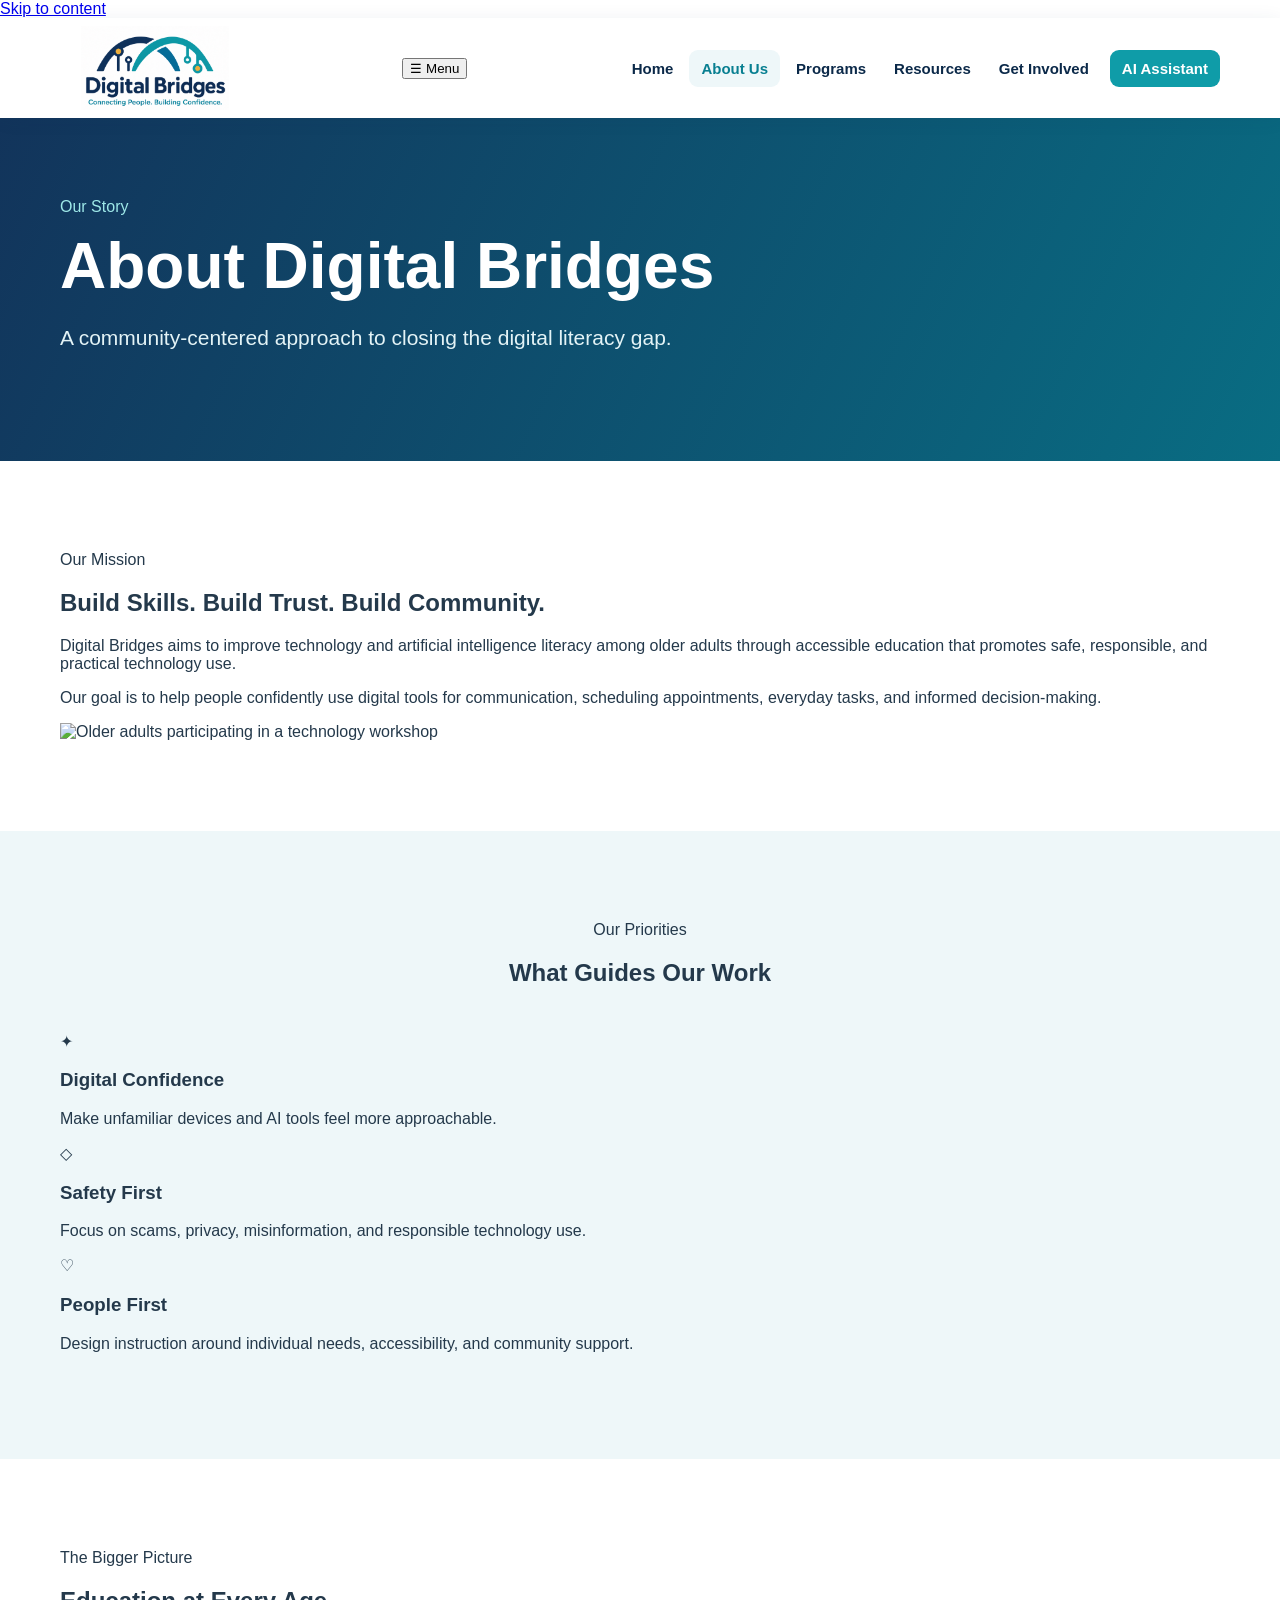
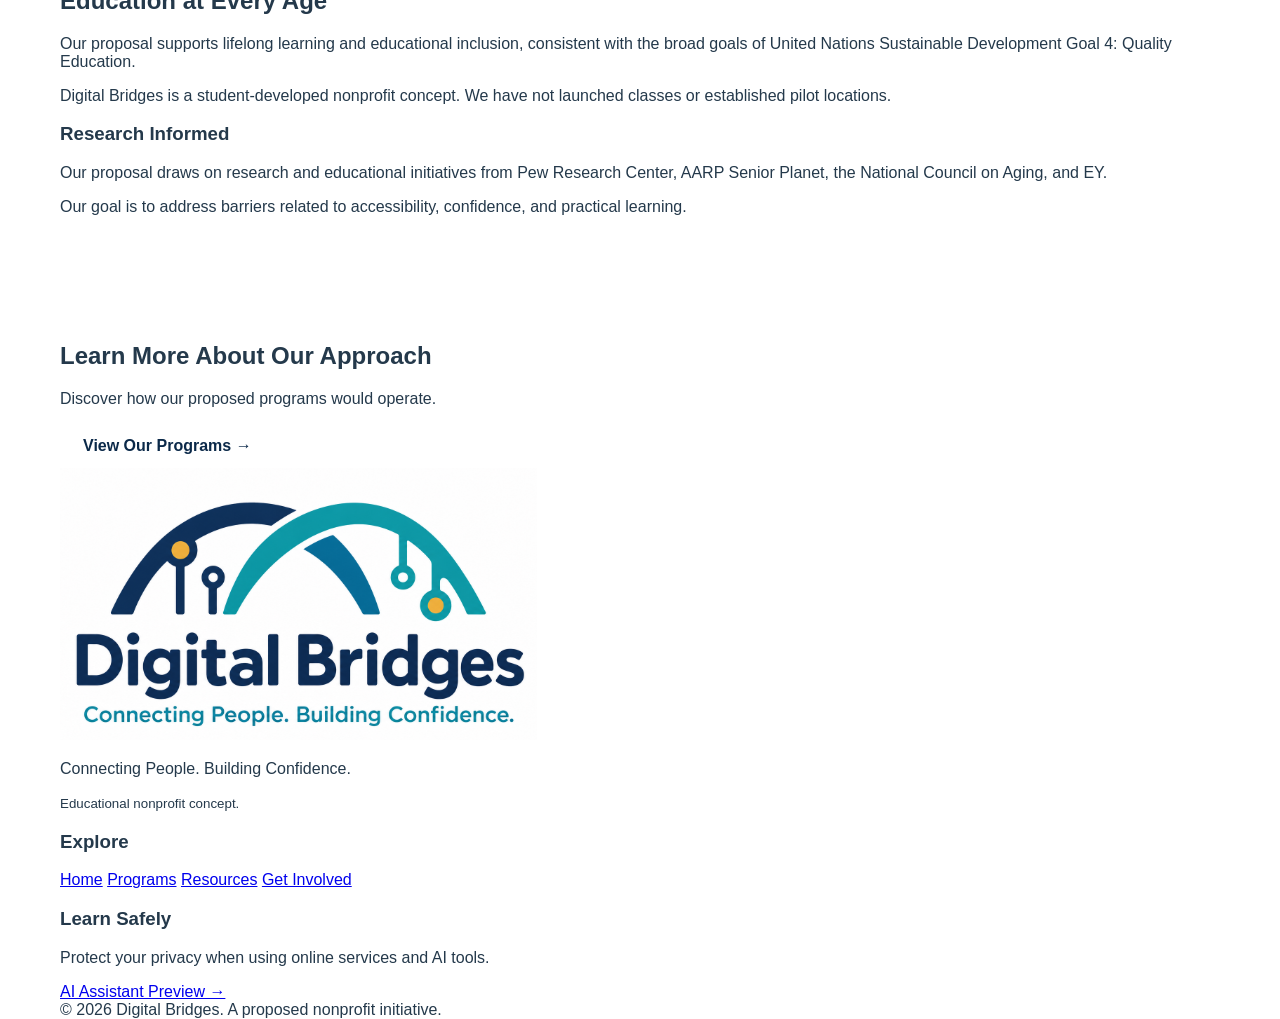
==== commit 91abd88d: "Update about.html" ====
--- a/about.html
+++ b/about.html
@@ -1,433 +1,176 @@
 
 <!DOCTYPE html>
 <html lang="en">
-
 <head>
   <meta charset="UTF-8">
   <meta name="viewport" content="width=device-width, initial-scale=1">
-
-  <meta name="description"
-    content="Learn about Digital Bridges, our mission, values, and leadership approach to improving technology literacy among older adults.">
-
   <title>About Us | Digital Bridges</title>
-
   <link rel="stylesheet" href="style.css">
   <script src="script.js" defer></script>
 </head>
-
 <body>
 
-  <a class="skip-link" href="#main">Skip to content</a>
+<a class="skip-link" href="#main">Skip to content</a>
 
-  <!-- HEADER AND NAVIGATION -->
+<header class="site-header">
+  <div class="container header-inner">
+    <a href="index.html" class="brand">
+      <img src="Digital%20Bridges.png" alt="Digital Bridges">
+    </a>
+    <button class="menu-toggle" aria-expanded="false"
+      aria-controls="site-nav" type="button">☰ Menu</button>
+    <nav id="site-nav" aria-label="Main navigation">
+      <a href="index.html">Home</a>
+      <a href="about.html" class="selected">About Us</a>
+      <a href="programs.html">Programs</a>
+      <a href="resources.html">Resources</a>
+      <a href="get-involved.html">Get Involved</a>
+      <a href="assistant.html" class="nav-cta">AI Assistant</a>
+    </nav>
+  </div>
+</header>
 
-  <header class="site-header">
-    <div class="container header-inner">
+<main id="main">
+  <section class="page-intro">
+    <div class="container">
+      <span class="eyebrow">Our Story</span>
+      <h1>About Digital Bridges</h1>
+      <p>
+        A community-centered approach to closing
+        the digital literacy gap.
+      </p>
+    </div>
+  </section>
 
-      <a href="index.html" class="brand"
-        aria-label="Digital Bridges home">
-        <img src="Digital%20Bridges.png"
-          alt="Digital Bridges">
-      </a>
+  <section class="section">
+    <div class="container split">
+      <div>
+        <span class="eyebrow">Our Mission</span>
+        <h2>Build Skills. Build Trust. Build Community.</h2>
+        <p>
+          Digital Bridges aims to improve technology and
+          artificial intelligence literacy among older
+          adults through accessible education that promotes
+          safe, responsible, and practical technology use.
+        </p>
+        <p>
+          Our goal is to help people confidently use digital
+          tools for communication, scheduling appointments,
+          everyday tasks, and informed decision-making.
+        </p>
+      </div>
+      <div class="photo-frame">
+        <img src="workshop.jpg"
+          alt="Older adults participating in a technology workshop"
+          loading="lazy">
+      </div>
+    </div>
+  </section>
 
-      <button class="menu-toggle"
-        type="button"
-        aria-expanded="false"
-        aria-controls="site-nav">
-        ☰ Menu
-      </button>
+  <section class="section tint">
+    <div class="container">
+      <div class="section-heading">
+        <span class="eyebrow">Our Priorities</span>
+        <h2>What Guides Our Work</h2>
+      </div>
+      <div class="card-grid">
+        <article class="feature-card">
+          <div class="icon-circle">✦</div>
+          <h3>Digital Confidence</h3>
+          <p>
+            Make unfamiliar devices and AI tools
+            feel more approachable.
+          </p>
+        </article>
+        <article class="feature-card">
+          <div class="icon-circle">◇</div>
+          <h3>Safety First</h3>
+          <p>
+            Focus on scams, privacy, misinformation,
+            and responsible technology use.
+          </p>
+        </article>
+        <article class="feature-card">
+          <div class="icon-circle">♡</div>
+          <h3>People First</h3>
+          <p>
+            Design instruction around individual needs,
+            accessibility, and community support.
+          </p>
+        </article>
+      </div>
+    </div>
+  </section>
 
-      <nav id="site-nav" aria-label="Main navigation">
-        <a href="index.html">Home</a>
-        <a href="about.html" class="selected">About Us</a>
-        <a href="programs.html">Programs</a>
-        <a href="resources.html">Resources</a>
-        <a href="get-involved.html">Get Involved</a>
-        <a href="assistant.html" class="nav-cta">
-          AI Assistant
-        </a>
-      </nav>
+  <section class="section">
+    <div class="container split">
+      <div>
+        <span class="eyebrow">The Bigger Picture</span>
+        <h2>Education at Every Age</h2>
+        <p>
+          Our proposal supports lifelong learning and
+          educational inclusion, consistent with the
+          broad goals of United Nations Sustainable
+          Development Goal 4: Quality Education.
+        </p>
+        <p>
+          Digital Bridges is a student-developed nonprofit
+          concept. We have not launched classes or
+          established pilot locations.
+        </p>
+      </div>
+      <div class="statement">
+        <h3>Research Informed</h3>
+        <p>
+          Our proposal draws on research and educational
+          initiatives from Pew Research Center,
+          AARP Senior Planet, the National Council on Aging,
+          and EY.
+        </p>
+        <p>
+          Our goal is to address barriers related to
+          accessibility, confidence, and practical learning.
+        </p>
+      </div>
+    </div>
+  </section>
 
+  <section class="cta-band">
+    <div class="container">
+      <h2>Learn More About Our Approach</h2>
+      <p>Discover how our proposed programs would operate.</p>
+      <a href="programs.html" class="btn white">View Our Programs →</a>
     </div>
-  </header>
+  </section>
+</main>
 
-  <main id="main">
-
-    <!-- PAGE INTRODUCTION -->
-
-    <section class="page-intro">
-      <div class="container">
-
-        <span class="eyebrow">Our Story</span>
-
-        <h1>About Digital Bridges</h1>
-
-        <p>
-          A community-centered approach to closing
-          the digital literacy gap.
-        </p>
-
-      </div>
-    </section>
-
-
-    <!-- OUR MISSION -->
-
-    <section class="section">
-      <div class="container split">
-
-        <div>
-
-          <span class="eyebrow">Our Mission</span>
-
-          <h2>
-            Build Skills. Build Trust.
-            Build Community.
-          </h2>
-
-          <p>
-            Digital Bridges aims to improve technology
-            and artificial intelligence literacy among
-            older adults through accessible education
-            that promotes safe, responsible, and
-            practical technology use.
-          </p>
-
-          <p>
-            Our goal is to help people confidently
-            use digital tools for communication,
-            scheduling appointments, everyday tasks,
-            and informed decision-making.
-          </p>
-
-        </div>
-
-        <div class="photo-frame">
-          <img
-            src="workshop.jpg"
-            alt="Older adults participating in a technology workshop"
-            loading="lazy">
-        </div>
-
-      </div>
-    </section>
-
-
-    <!-- WHAT GUIDES OUR WORK -->
-
-    <section class="section tint">
-      <div class="container">
-
-        <div class="section-heading">
-
-          <span class="eyebrow">Our Priorities</span>
-
-          <h2>What Guides Our Work</h2>
-
-          <p>
-            Our approach focuses on making
-            technology education accessible,
-            safe, and welcoming.
-          </p>
-
-        </div>
-
-        <div class="card-grid">
-
-          <article class="feature-card">
-
-            <div class="icon-circle">✦</div>
-
-            <h3>Digital Confidence</h3>
-
-            <p>
-              Make unfamiliar devices and AI tools
-              feel more approachable through
-              practical education and support.
-            </p>
-
-          </article>
-
-
-          <article class="feature-card">
-
-            <div class="icon-circle">◇</div>
-
-            <h3>Safety First</h3>
-
-            <p>
-              Focus on scams, privacy,
-              misinformation, and responsible
-              technology use.
-            </p>
-
-          </article>
-
-
-          <article class="feature-card">
-
-            <div class="icon-circle">♡</div>
-
-            <h3>People First</h3>
-
-            <p>
-              Design instruction around individual
-              needs, accessibility, and
-              community support.
-            </p>
-
-          </article>
-
-        </div>
-
-      </div>
-    </section>
-
-
-    <!-- OUR LEADERSHIP APPROACH -->
-
-    <section class="section leadership-section">
-      <div class="container">
-
-        <div class="section-heading">
-
-          <span class="eyebrow">
-            Our Leadership Approach
-          </span>
-
-          <h2>
-            Leadership That Puts People First
-          </h2>
-
-          <p>
-            Digital Bridges is guided by two
-            leadership approaches that emphasize
-            understanding, supporting, and
-            empowering older adults.
-          </p>
-
-        </div>
-
-
-        <div class="leadership-grid">
-
-          <!-- SERVANT LEADERSHIP -->
-
-          <article class="leadership-card">
-
-            <div class="leadership-icon"
-              aria-hidden="true">
-              ♡
-            </div>
-
-            <h3>Servant Leadership</h3>
-
-            <p>
-              Prioritizes the needs, concerns,
-              and well-being of older adults
-              through accessible education,
-              patient instruction, and
-              community support.
-            </p>
-
-            <span class="leadership-source">
-              Eva et al., 2019
-            </span>
-
-          </article>
-
-
-          <!-- HUMAN-CENTERED LEADERSHIP -->
-
-          <article class="leadership-card">
-
-            <div class="leadership-icon"
-              aria-hidden="true">
-              ◎
-            </div>
-
-            <h3>Human-Centered Leadership</h3>
-
-            <p>
-              Develops educational programs around
-              participants' experiences,
-              individual learning needs,
-              and technological challenges.
-            </p>
-
-            <span class="leadership-source">
-              Harvard Business Impact, 2024
-            </span>
-
-          </article>
-
-        </div>
-
-
-        <!-- COMBINED LEADERSHIP OUTCOME -->
-
-        <div class="leadership-outcome">
-
-          <h3>
-            Stronger Technology Literacy
-            for Older Adults
-          </h3>
-
-          <p>
-            By combining servant leadership with
-            a human-centered approach, Digital Bridges
-            aims to create an educational environment
-            where older adults feel supported,
-            respected, and confident learning
-            new technologies.
-          </p>
-
-        </div>
-
-      </div>
-    </section>
-
-
-    <!-- EDUCATION AT EVERY AGE -->
-
-    <section class="section">
-      <div class="container split">
-
-        <div>
-
-          <span class="eyebrow">
-            The Bigger Picture
-          </span>
-
-          <h2>Education at Every Age</h2>
-
-          <p>
-            Our proposal supports lifelong learning
-            and educational inclusion, consistent
-            with the broad goals of United Nations
-            Sustainable Development Goal 4:
-            Quality Education.
-          </p>
-
-          <p>
-            Digital Bridges is a student-developed
-            nonprofit concept. We have not launched
-            classes or established pilot locations.
-          </p>
-
-        </div>
-
-
-        <div class="statement">
-
-          <h3>Research Informed</h3>
-
-          <p>
-            Our proposal draws on research and
-            educational initiatives from Pew
-            Research Center, AARP Senior Planet,
-            the National Council on Aging, and EY.
-          </p>
-
-          <p>
-            Our goal is to address barriers
-            related to accessibility,
-            confidence, and practical learning.
-          </p>
-
-        </div>
-
-      </div>
-    </section>
-
-
-    <!-- CALL TO ACTION -->
-
-    <section class="cta-band">
-      <div class="container">
-
-        <h2>
-          Learn More About Our Approach
-        </h2>
-
-        <p>
-          Discover how our proposed programs
-          would operate.
-        </p>
-
-        <a href="programs.html" class="btn white">
-          View Our Programs →
-        </a>
-
-      </div>
-    </section>
-
-  </main>
-
-
-  <!-- FOOTER -->
-
-  <footer>
-
-    <div class="container footer-layout">
-
-      <div>
-
-        <img
-          src="Digital%20Bridges.png"
-          alt=""
-          class="footer-logo">
-
-        <p>
-          Connecting People.
-          Building Confidence.
-        </p>
-
-        <small>
-          Educational nonprofit concept.
-        </small>
-
-      </div>
-
-
-      <div>
-
-        <h3>Explore</h3>
-
-        <a href="index.html">Home</a>
-        <a href="programs.html">Programs</a>
-        <a href="resources.html">Resources</a>
-        <a href="get-involved.html">Get Involved</a>
-
-      </div>
-
-
-      <div>
-
-        <h3>Learn Safely</h3>
-
-        <p>
-          Protect your privacy when using
-          online services and AI tools.
-        </p>
-
-        <a href="assistant.html">
-          AI Assistant Preview →
-        </a>
-
-      </div>
-
+<footer>
+  <div class="container footer-layout">
+    <div>
+      <img src="Digital%20Bridges.png" alt="" class="footer-logo">
+      <p>Connecting People. Building Confidence.</p>
+      <small>Educational nonprofit concept.</small>
     </div>
-
-
-    <div class="container footer-bottom">
-
-      © 2026 Digital Bridges.
-      A proposed nonprofit initiative.
-
+    <div>
+      <h3>Explore</h3>
+      <a href="index.html">Home</a>
+      <a href="programs.html">Programs</a>
+      <a href="resources.html">Resources</a>
+      <a href="get-involved.html">Get Involved</a>
     </div>
-
-  </footer>
+    <div>
+      <h3>Learn Safely</h3>
+      <p>Protect your privacy when using online services and AI tools.</p>
+      <a href="assistant.html">AI Assistant Preview →</a>
+    </div>
+  </div>
+  <div class="container footer-bottom">
+    © 2026 Digital Bridges. A proposed nonprofit initiative.
+  </div>
+</footer>
 
 </body>
 </html>
+
+</body>
+</html>
--- a/style.css
+++ b/style.css
@@ -1,24 +1,22 @@
 
-/* DIGITAL BRIDGES WEBSITE STYLING */
+/* =========================================
+   DIGITAL BRIDGES
+   CONSISTENT WEBSITE DESIGN FIX
+========================================= */
 
 :root {
   --navy: #12345B;
-  --dark-navy: #0C2747;
+  --deep: #0B2949;
   --teal: #0F9CA8;
-  --blue: #087FAD;
   --gold: #F5B63D;
-  --light-blue: #EAF5F9;
+  --ink: #24394B;
+  --muted: #516779;
+  --mist: #EEF7F9;
+  --line: #DCE8EE;
   --white: #FFFFFF;
-  --text: #304456;
-  --muted: #586B7C;
-  --border: #DCE9EF;
-}
-
-/* GENERAL SETTINGS */
-
-* {
-  box-sizing: border-box;
-}
+}
+
+/* GENERAL */
 
 html {
   scroll-behavior: smooth;
@@ -26,661 +24,248 @@
 
 body {
   margin: 0;
-  font-family: Arial, Helvetica, sans-serif;
-  font-size: 18px;
-  line-height: 1.7;
-  color: var(--text);
-  background: var(--white);
-}
-
-h1, h2, h3 {
-  color: var(--navy);
-  line-height: 1.25;
-  margin-top: 0;
-}
-
-h1 {
-  font-size: clamp(2.3rem, 5vw, 3.8rem);
-}
-
-h2 {
-  font-size: clamp(1.8rem, 3vw, 2.5rem);
-}
-
-h3 {
-  font-size: 1.25rem;
-}
-
-p {
-  margin-top: 0;
-}
-
-a {
-  color: var(--blue);
-}
-
-a:focus-visible,
-summary:focus-visible {
-  outline: 3px solid var(--gold);
-  outline-offset: 4px;
+  color: var(--ink);
+  background: white;
+  font-family: "DM Sans", Arial, sans-serif;
 }
 
 .container {
-  width: min(1150px, 92%);
-  margin: 0 auto;
-}
-
-/* HEADER AND NAVIGATION */
+  width: min(1160px, 91%);
+  margin-left: auto;
+  margin-right: auto;
+}
+
+/* CONSISTENT HEADER */
 
 .site-header {
-  background: white;
-  box-shadow: 0 2px 12px rgba(18, 52, 91, 0.09);
+  background: #FFFFFF;
   position: sticky;
   top: 0;
-  z-index: 1000;
-}
-
-.header-inner {
-  max-width: 1250px;
+  z-index: 100;
+  box-shadow: 0 2px 18px #12345B12;
+}
+
+.site-header .header-inner {
+  width: min(1160px, 91%);
+  min-height: 100px;
   margin: auto;
-  padding: 12px 25px;
   display: flex;
   align-items: center;
   justify-content: space-between;
-  gap: 25px;
-}
-
-.brand img {
+  gap: 24px;
+}
+
+.site-header .brand img {
   display: block;
-  width: 195px;
-  max-width: 100%;
-  height: auto;
-}
-
-nav {
+  width: 190px;
+  max-height: 84px;
+  object-fit: contain;
+}
+
+/* NAVIGATION */
+
+.site-header nav {
   display: flex;
   align-items: center;
-  justify-content: center;
-  flex-wrap: wrap;
-  gap: 8px;
-}
-
-nav a {
+  gap: 4px;
+}
+
+.site-header nav a {
+  color: var(--deep);
+  background: transparent;
   text-decoration: none;
-  font-size: 16px;
-  font-weight: 700;
-  color: var(--navy);
-  padding: 11px 14px;
-  border-radius: 8px;
-  transition: background 0.2s, color 0.2s;
-}
-
-nav a:hover,
-nav a.active {
-  background: var(--light-blue);
-  color: var(--blue);
-}
-
-nav a.nav-highlight {
+  font-size: 15px;
+  font-weight: 800;
+  padding: 10px 12px;
+  border-radius: 9px;
+  transition:
+    background-color 0.2s ease,
+    color 0.2s ease;
+}
+
+.site-header nav a:hover,
+.site-header nav a.selected {
+  background: var(--mist);
+  color: #087F91;
+}
+
+.site-header nav a.nav-cta {
   background: var(--teal);
   color: white;
-}
-
-nav a.nav-highlight:hover {
-  background: var(--navy);
-  color: white;
-}
-
-/* HERO SECTION */
-
-.hero {
-  background:
-    radial-gradient(circle at 85% 25%,
-      rgba(15, 156, 168, 0.18),
-      transparent 35%),
-    linear-gradient(125deg, #12345B, #075E7B);
-  color: white;
-  padding: 115px 0;
-}
-
-.hero-content {
-  max-width: 1150px;
-}
-
-.hero h1 {
-  color: white;
-  max-width: 850px;
-  margin: 15px 0 22px;
-}
-
-.hero h1 span {
-  color: #69D9DF;
-}
-
-.hero p {
+  margin-left: 5px;
+}
+
+.site-header nav a.nav-cta:hover,
+.site-header nav a.nav-cta.selected {
+  background: var(--deep);
+  color: white;
+}
+
+/* PAGE TITLE BANNERS */
+
+.page-intro {
+  background: linear-gradient(
+    115deg,
+    #12345B 0%,
+    #096D83 100%
+  );
+  color: white;
+  padding: 80px 0 90px;
+}
+
+.page-intro h1 {
+  color: white;
+  font-size: clamp(2.5rem, 5vw, 4.3rem);
+  line-height: 1.2;
+  margin: 12px 0 20px;
+}
+
+.page-intro p {
+  color: #E3F3F6;
   font-size: 21px;
-  max-width: 680px;
-  color: #EAF7FA;
-  margin-bottom: 32px;
-}
-
-.eyebrow {
-  display: inline-block;
-  color: var(--teal);
-  font-size: 14px;
-  font-weight: 800;
-  letter-spacing: 1.5px;
-  text-transform: uppercase;
-  margin-bottom: 12px;
-}
-
-.hero .eyebrow,
-.page-hero .eyebrow {
-  color: #91E5E8;
-}
-
-.page-hero {
-  background: linear-gradient(125deg, #12345B, #087F91);
-  padding: 85px 0;
-  text-align: center;
-  color: white;
-}
-
-.page-hero h1 {
-  color: white;
-  margin-bottom: 20px;
-}
-
-.page-hero p {
-  max-width: 760px;
-  margin: 0 auto;
-  color: #EAF7FA;
-  font-size: 20px;
+  max-width: 700px;
+}
+
+.page-intro .eyebrow {
+  color: #9EE8E8;
+}
+
+/* HOMEPAGE HERO */
+
+.home-hero {
+  background: linear-gradient(
+    115deg,
+    #12345B 0%,
+    #096D83 100%
+  );
+  color: white;
+}
+
+.home-hero h1 {
+  color: white;
+}
+
+.home-hero p {
+  color: #E3F3F6;
 }
 
 /* BUTTONS */
-
-.button-group {
-  display: flex;
-  flex-wrap: wrap;
-  gap: 15px;
-  align-items: center;
-}
 
 .btn {
   display: inline-block;
-  padding: 14px 24px;
-  border-radius: 9px;
+  padding: 13px 23px;
+  border-radius: 10px;
+  text-decoration: none;
+  font-weight: 800;
   font-size: 16px;
-  font-weight: 700;
-  text-decoration: none;
-  transition: transform 0.2s, background 0.2s;
+  transition:
+    transform 0.2s ease,
+    background-color 0.2s ease;
 }
 
 .btn:hover {
   transform: translateY(-2px);
 }
 
-.btn-primary {
+.btn.gold {
+  background: var(--gold);
+  color: var(--deep);
+}
+
+.btn.primary {
   background: var(--teal);
   color: white;
 }
 
-.btn-primary:hover {
-  background: #087F91;
-}
-
-.btn-outline {
+.btn.outline {
   border: 2px solid white;
   color: white;
 }
 
-.btn-outline:hover {
+.btn.white {
   background: white;
-  color: var(--navy);
-}
-
-.btn-white {
-  background: white;
-  color: var(--navy);
-}
-
-.btn-white:hover {
-  background: #EAF5F9;
-}
-
-.btn-outline-light {
-  border: 2px solid white;
-  color: white;
-}
-
-.btn-outline-light:hover {
-  background: white;
-  color: var(--navy);
-}
-
-.center-buttons {
-  justify-content: center;
-}
-
-/* SECTIONS */
+  color: var(--deep);
+}
+
+/* CONTENT SPACING */
 
 .section {
-  padding-top: 85px;
-  padding-bottom: 85px;
-}
-
-.section-light {
-  background: var(--light-blue);
+  padding: 90px 0;
+}
+
+.section.tint {
+  background: var(--mist);
 }
 
 .section-heading {
+  max-width: 740px;
+  margin: 0 auto 45px;
   text-align: center;
-  max-width: 780px;
-  margin: 0 auto 45px;
-}
-
-.section-heading p {
-  color: var(--muted);
-  font-size: 19px;
-}
-
-.section-heading .btn {
-  margin-top: 12px;
-}
-
-/* CARDS */
-
-.card-grid {
-  display: grid;
-  grid-template-columns: repeat(3, minmax(0, 1fr));
-  gap: 25px;
-}
-
-.card {
-  background: white;
-  border: 1px solid var(--border);
-  border-radius: 16px;
-  padding: 30px;
-  box-shadow: 0 6px 20px rgba(18, 52, 91, 0.06);
-  transition: transform 0.25s, box-shadow 0.25s;
-}
-
-.card:hover {
-  transform: translateY(-5px);
-  box-shadow: 0 12px 28px rgba(18, 52, 91, 0.12);
-}
-
-.card h3 {
-  margin-bottom: 14px;
-}
-
-.card p {
-  color: var(--muted);
-  margin-bottom: 0;
-}
-
-.card-icon {
-  display: flex;
-  align-items: center;
-  justify-content: center;
-  width: 65px;
-  height: 65px;
-  border-radius: 16px;
-  background: #E0F5F5;
-  font-size: 30px;
-  margin-bottom: 22px;
-}
-
-/* SPLIT CONTENT */
-
-.split-layout {
-  display: grid;
-  grid-template-columns: 1.1fr 0.9fr;
-  gap: 65px;
-  align-items: center;
-}
-
-.split-layout p {
-  color: var(--muted);
-}
-
-.feature-panel {
-  background: white;
-  padding: 35px;
-  border-radius: 18px;
-  border: 1px solid var(--border);
-  border-top: 5px solid var(--teal);
-  box-shadow: 0 8px 24px rgba(18, 52, 91, 0.06);
-}
-
-.feature-panel h3 {
-  margin-bottom: 18px;
-}
-
-.check-list {
-  list-style: none;
-  padding: 0;
-  margin: 0;
-}
-
-.check-list li {
-  position: relative;
-  padding-left: 30px;
-  margin-bottom: 15px;
-}
-
-.check-list li::before {
-  content: "✓";
-  position: absolute;
-  left: 0;
-  color: #087F91;
-  font-weight: bold;
-}
-
-.text-link {
-  color: var(--blue);
-  font-weight: 700;
-  text-decoration: none;
-}
-
-.text-link:hover {
-  text-decoration: underline;
-}
-
-.small-note {
-  font-size: 15px;
-  color: var(--muted);
-  margin-top: 25px;
-}
-
-/* FREQUENTLY ASKED QUESTIONS */
-
-.faq-container {
-  max-width: 850px;
-  margin: auto;
-}
-
-.faq-container details {
-  background: white;
-  border: 1px solid var(--border);
-  border-radius: 12px;
-  margin-bottom: 14px;
-  overflow: hidden;
-}
-
-.faq-container summary {
-  padding: 20px 25px;
-  cursor: pointer;
-  font-weight: 700;
-  color: var(--navy);
-  font-size: 18px;
-}
-
-.faq-container summary:hover {
-  background: var(--light-blue);
-}
-
-.faq-container details[open] {
-  border-color: var(--teal);
-}
-
-.faq-container details p {
-  padding: 0 25px 20px;
-  margin: 0;
-}
-
-/* CHATBOT PREVIEW */
-
-.chatbot-container {
-  background: white;
-  border: 1px solid var(--border);
-  border-radius: 18px;
-  overflow: hidden;
-  box-shadow: 0 12px 35px rgba(18, 52, 91, 0.12);
-}
-
-.chatbot-header {
-  background: var(--navy);
-  color: white;
-  padding: 20px;
-  display: flex;
-  align-items: center;
-  gap: 14px;
-}
-
-.chatbot-header h3 {
-  color: white;
-  margin: 0;
-  font-size: 18px;
-}
-
-.chatbot-header span {
-  color: #D1E8EF;
-  font-size: 14px;
-}
-
-.chatbot-avatar {
-  background: var(--teal);
-  width: 50px;
-  height: 50px;
-  border-radius: 50%;
-  display: flex;
-  align-items: center;
-  justify-content: center;
-  font-weight: 800;
-  color: white;
-}
-
-.chatbot-messages {
-  background: #F5FAFC;
-  padding: 25px;
-  min-height: 360px;
-}
-
-.bot-message {
-  background: #E1F2F4;
-  color: var(--navy);
-  border-radius: 15px 15px 15px 3px;
-  padding: 18px;
-  margin-bottom: 25px;
-}
-
-.chatbot-label {
-  font-size: 15px;
-  font-weight: 700;
-}
-
-.example-question {
-  background: white;
-  padding: 12px 16px;
-  border: 1px solid var(--border);
-  border-radius: 9px;
-  margin-bottom: 10px;
-  font-size: 15px;
-  color: var(--navy);
-}
-
-.chatbot-input-preview {
-  border-top: 1px solid var(--border);
-  padding: 18px;
-  display: flex;
-  justify-content: space-between;
-  color: var(--muted);
-  font-size: 15px;
-}
-
-.chatbot-input-preview span:last-child {
-  color: var(--teal);
-}
-
-/* CALL TO ACTION */
-
-.cta-section {
-  background: linear-gradient(120deg, var(--navy), #087F91);
-  color: white;
-  padding: 75px 20px;
-  text-align: center;
-}
-
-.cta-section h2 {
-  color: white;
-}
-
-.cta-section p {
-  color: #EAF7FA;
-  max-width: 700px;
-  margin: 0 auto 28px;
-}
-
-/* FOOTER */
-
-.site-footer {
-  background: var(--dark-navy);
-  color: white;
-  padding: 55px 0 20px;
-}
-
-.footer-grid {
-  display: grid;
-  grid-template-columns: 2fr 1fr;
-  gap: 60px;
-  padding-bottom: 35px;
-}
-
-.site-footer h3 {
-  color: white;
-}
-
-.site-footer p {
-  color: #D1E2EA;
-  max-width: 480px;
-}
-
-.site-footer a {
-  display: block;
-  color: #D1E2EA;
-  text-decoration: none;
-  margin-bottom: 10px;
-}
-
-.site-footer a:hover {
-  color: #7CE1E4;
-}
-
-.footer-bottom {
-  border-top: 1px solid rgba(255,255,255,0.18);
-  padding-top: 20px;
-  text-align: center;
-  font-size: 14px;
-}
-
-/* TABLET AND MOBILE */
-
-@media (max-width: 900px) {
-  .header-inner {
-    flex-direction: column;
-    gap: 12px;
-  }
-
-  .brand img {
-    width: 170px;
-  }
-
-  .card-grid {
-    grid-template-columns: repeat(2, minmax(0, 1fr));
-  }
-
-  .split-layout {
-    grid-template-columns: 1fr;
-    gap: 35px;
-  }
-
-  .hero {
-    padding: 85px 0;
-  }
-}
-
-@media (max-width: 600px) {
-  body {
-    font-size: 17px;
-  }
-
-  .header-inner {
-    padding: 12px;
-  }
-
-  .brand img {
-    width: 150px;
-  }
-
-  nav {
-    gap: 4px;
-  }
-
-  nav a {
-    padding: 8px 10px;
-    font-size: 14px;
-  }
-
-  .hero {
-    padding: 65px 0;
-  }
-
-  .hero p,
-  .page-hero p {
-    font-size: 18px;
-  }
-
-  .page-hero {
-    padding: 65px 0;
-  }
-
-  .section {
-    padding-top: 55px;
-    padding-bottom: 55px;
-  }
-
-  .card-grid {
-    grid-template-columns: 1fr;
-  }
-
-  .card {
-    padding: 25px;
-  }
-
-  .feature-panel {
-    padding: 25px;
-  }
-
-  .footer-grid {
-    grid-template-columns: 1fr;
-    gap: 25px;
-  }
-
-  .button-group {
+}
+
+/* SMOOTHER PAGE TRANSITIONS */
+
+main {
+  animation: pageAppear 0.3s ease-out both;
+}
+
+@keyframes pageAppear {
+  from {
+    opacity: 0;
+    transform: translateY(6px);
+  }
+
+  to {
+    opacity: 1;
+    transform: translateY(0);
+  }
+}
+
+/* MOBILE */
+
+@media (max-width: 720px) {
+  .site-header .header-inner {
+    min-height: 80px;
+    flex-wrap: wrap;
+  }
+
+  .site-header .brand img {
+    width: 145px;
+  }
+
+  .site-header nav {
+    display: none;
+    width: 100%;
     flex-direction: column;
     align-items: stretch;
-  }
-
-  .btn {
-    text-align: center;
-  }
-}
+    padding-bottom: 14px;
+  }
+
+  .site-header nav.open {
+    display: flex;
+  }
+
+  .page-intro {
+    padding: 65px 0;
+  }
+
+  .page-intro p {
+    font-size: 18px;
+  }
+
+  .section {
+    padding: 58px 0;
+  }
+}
+
+/* ACCESSIBILITY */
 
 @media (prefers-reduced-motion: reduce) {
+  main {
+    animation: none;
+  }
+
   html {
     scroll-behavior: auto;
   }
-
-  .card,
-  .btn,
-  nav a {
-    transition: none;
-  }
-
-  .card:hover,
-  .btn:hover {
-    transform: none;
-  }
-}
+}
